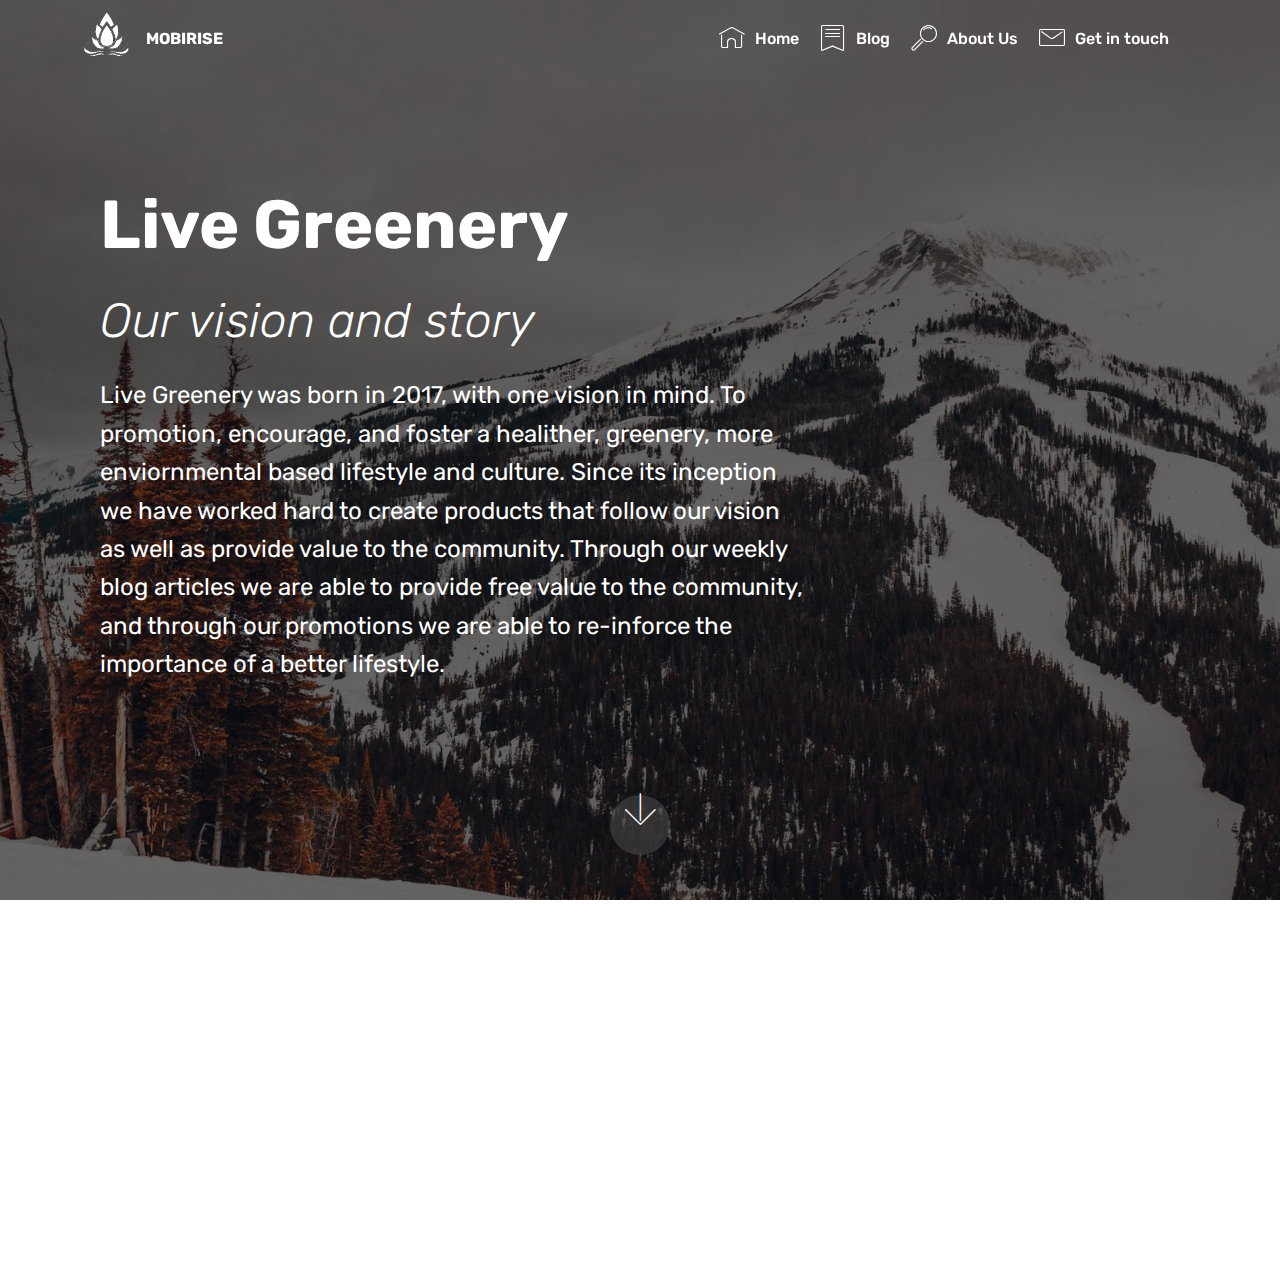
==== About Us.html @ eb1cda4b "create github pages" ====
<!DOCTYPE html>
<html >
<head>
  <!-- Site made with Mobirise Website Builder v4.6.5, https://mobirise.com -->
  <meta charset="UTF-8">
  <meta http-equiv="X-UA-Compatible" content="IE=edge">
  <meta name="generator" content="Mobirise v4.6.5, mobirise.com">
  <meta name="viewport" content="width=device-width, initial-scale=1, minimum-scale=1">
  <link rel="shortcut icon" href="assets/images/new-business-icon-white-576x792.png" type="image/x-icon">
  <meta name="description" content="Live Greenery About us">
  <title>About us</title>
  <link rel="stylesheet" href="assets/web/assets/mobirise-icons/mobirise-icons.css">
  <link rel="stylesheet" href="assets/tether/tether.min.css">
  <link rel="stylesheet" href="assets/bootstrap/css/bootstrap.min.css">
  <link rel="stylesheet" href="assets/bootstrap/css/bootstrap-grid.min.css">
  <link rel="stylesheet" href="assets/bootstrap/css/bootstrap-reboot.min.css">
  <link rel="stylesheet" href="assets/socicon/css/styles.css">
  <link rel="stylesheet" href="assets/animatecss/animate.min.css">
  <link rel="stylesheet" href="assets/dropdown/css/style.css">
  <link rel="stylesheet" href="assets/theme/css/style.css">
  <link rel="stylesheet" href="assets/mobirise/css/mbr-additional.css" type="text/css">
  
  
  
</head>
<body>
  <section class="menu cid-qJhzvbweSS" once="menu" id="menu1-r">

    

    <nav class="navbar navbar-expand beta-menu navbar-dropdown align-items-center navbar-fixed-top navbar-toggleable-sm bg-color transparent">
        <button class="navbar-toggler navbar-toggler-right" type="button" data-toggle="collapse" data-target="#navbarSupportedContent" aria-controls="navbarSupportedContent" aria-expanded="false" aria-label="Toggle navigation">
            <div class="hamburger">
                <span></span>
                <span></span>
                <span></span>
                <span></span>
            </div>
        </button>
        <div class="menu-logo">
            <div class="navbar-brand">
                <span class="navbar-logo">
                    <a href="https://mobirise.com">
                         <img src="assets/images/new-business-icon-white-576x792.png" alt="Mobirise" title="" style="height: 3.8rem;">
                    </a>
                </span>
                <span class="navbar-caption-wrap"><a class="navbar-caption text-white display-4" href="https://mobirise.com">
                        MOBIRISE
                    </a></span>
            </div>
        </div>
        <div class="collapse navbar-collapse" id="navbarSupportedContent">
            <ul class="navbar-nav nav-dropdown nav-right" data-app-modern-menu="true"><li class="nav-item">
                    <a class="nav-link link text-white display-4" href="index.html">
                        <span class="mbri-home mbr-iconfont mbr-iconfont-btn"></span>Home</a>
                </li>
                <li class="nav-item">
                    <a class="nav-link link text-white display-4" href="Blog.html"><span class="mbri-bookmark mbr-iconfont mbr-iconfont-btn"></span>
                        Blog</a>
                </li><li class="nav-item"><a class="nav-link link text-white display-4" href="About Us.html">
                        <span class="mbri-search mbr-iconfont mbr-iconfont-btn"></span>
                        About Us
                    </a></li><li class="nav-item"><a class="nav-link link text-white display-4" href="Contact Us.html"><span class="mbri-letter mbr-iconfont mbr-iconfont-btn"></span>Get in touch</a></li><li class="nav-item"><a class="nav-link link text-white display-4" href="https://mobirise.com"></a></li></ul>
            
        </div>
    </nav>
</section>

<section class="engine"><a href="https://mobirise.ws/j">design free website</a></section><section class="header9 cid-qJikiDOAEH mbr-fullscreen" id="header9-1a">

    

    <div class="mbr-overlay" style="opacity: 0.6; background-color: rgb(0, 0, 0);">
    </div>

    <div class="container">
        <div class="media-container-column mbr-white col-md-8">
            <h1 class="mbr-section-title align-left mbr-bold pb-3 mbr-fonts-style display-1">
                Live Greenery</h1>
            <h3 class="mbr-section-subtitle align-left mbr-light pb-3 mbr-fonts-style display-2">
                Our vision and story</h3>
            <p class="mbr-text align-left pb-3 mbr-fonts-style display-5">
                Live Greenery was born in 2017, with one vision in mind. To promotion, encourage, and foster a healither, greenery, more enviornmental based lifestyle and culture. Since its inception we have worked hard to create products that follow our vision as well as provide value to the community. Through our weekly blog articles we are able to provide free value to the community, and through our promotions we are able to re-inforce the importance of a better lifestyle.</p>
            
        </div>
    </div>

    <div class="mbr-arrow hidden-sm-down" aria-hidden="true">
        <a href="#next">
            <i class="mbri-down mbr-iconfont"></i>
        </a>
    </div>
</section>

<section class="footer4 cid-qJim4kMLaD mbr-reveal" id="footer4-1b">

    

    

    <div class="container">
        <div class="media-container-row content mbr-white">
            <div class="col-md-3 col-sm-4">
                <div class="mb-3 img-logo">
                    <a href="https://mobirise.com/">
                        <img src="assets/images/new-business-icon-white-576x792.png" alt="Mobirise" title="">
                    </a>
                </div>
                <p class="mb-3 mbr-fonts-style foot-title display-7">
                    Live Greenery</p>
                <p class="mbr-text mbr-fonts-style mbr-links-column display-7"><a href="index.html" class="text-white">Home</a>&nbsp;<br><a href="page2.html" class="text-white">About us</a>&nbsp;<br><a href="page1.html" class="text-white">Blog</a>&nbsp;<br><a href="page3.html" class="text-white">Get In Touch</a>
                </p>
            </div>
            <div class="col-md-4 col-sm-8">
                <p class="mb-4 foot-title mbr-fonts-style display-7">
                    Our vision</p>
                <p class="mbr-text mbr-fonts-style foot-text display-7">We realize humans can do more to save the enviornment and live a greener, healthier life style. Our products stand by our vision; with high quality materials and a focus/design on making gardening &amp; health goods more convient and beneficial.</p>
            </div>
            <div class="col-md-4 offset-md-1 col-sm-12">
                <p class="mb-4 foot-title mbr-fonts-style display-7">
                    SUBSCRIBE
                </p>
                <p class="mbr-text mbr-fonts-style form-text display-7">
                    Get monthly updates and free resources.
                </p>
                <div class="media-container-column" data-form-type="formoid">
                    <div data-form-alert="" hidden="" class="align-center">Thanks for filling out the form!</div>

                    <form class="form-inline" action="https://mobirise.com/" method="post" data-form-title="Mobirise Form">
                        <input type="hidden" value="qZMez17HcYS06muK89UiDVrMTux/XnSE6+uDxtjiaej390Lfk5R8cMfjNK+kO6gsmZQcv+Yr477SGs6v4Wx9xCOIa80IqDabatqs9NBLFmuCtlm3gmY9JcuaXGSIqFp6" data-form-email="true">
                        <div class="form-group">
                            <input type="email" class="form-control input-sm input-inverse my-2" name="email" required="" data-form-field="Email" placeholder="Email" id="email-footer4-1b">
                        </div>
                        <div class="input-group-btn m-2">
                            <button href="" class="btn btn-primary display-4" type="submit" role="button">Subscribe</button>
                        </div>
                    </form>
                </div>
                <p class="mb-4 mbr-fonts-style foot-title display-7"></p>
                
            </div>
        </div>
        <div class="footer-lower">
            <div class="media-container-row">
                <div class="col-sm-12">
                    <hr>
                </div>
            </div>
            <div class="media-container-row mbr-white">
                <div class="col-sm-12 copyright">
                    <p class="mbr-text mbr-fonts-style display-7"></p>
                </div>
            </div>
        </div>
    </div>
</section>

<section once="" class="cid-qJimnBGWHh mbr-reveal" id="footer7-1f">

    

    

    <div class="container">
        <div class="media-container-row align-center mbr-white">
            <div class="row row-links">
                <ul class="foot-menu">
                    
                    
                    
                    
                    
                <li class="foot-menu-item mbr-fonts-style display-7"></li><li class="foot-menu-item mbr-fonts-style display-7"></li><li class="foot-menu-item mbr-fonts-style display-7"></li><li class="foot-menu-item mbr-fonts-style display-7"></li><li class="foot-menu-item mbr-fonts-style display-7"></li></ul>
            </div>
            <div class="row social-row">
                <div class="social-list align-right pb-2">
                    
                    
                    
                    
                    
                    
                <div class="soc-item">
                        <a href="https://www.facebook.com/LiveGreenery/" target="_blank">
                            <span class="mbr-iconfont mbr-iconfont-social socicon-facebook socicon"></span>
                        </a>
                    </div><div class="soc-item">
                        <a href="https://www.instagram.com/livegreenery/" target="_blank">
                            <span class="mbr-iconfont mbr-iconfont-social socicon-instagram socicon"></span>
                        </a>
                    </div></div>
            </div>
            <div class="row row-copirayt">
                <p class="mbr-text mb-0 mbr-fonts-style mbr-white align-center display-7">
                    © Copyright 2018 - All Rights Reserved
                </p>
            </div>
        </div>
    </div>
</section>


  <script src="assets/web/assets/jquery/jquery.min.js"></script>
  <script src="assets/popper/popper.min.js"></script>
  <script src="assets/tether/tether.min.js"></script>
  <script src="assets/bootstrap/js/bootstrap.min.js"></script>
  <script src="assets/smoothscroll/smooth-scroll.js"></script>
  <script src="assets/touchswipe/jquery.touch-swipe.min.js"></script>
  <script src="assets/viewportchecker/jquery.viewportchecker.js"></script>
  <script src="assets/dropdown/js/script.min.js"></script>
  <script src="assets/theme/js/script.js"></script>
  <script src="assets/formoid/formoid.min.js"></script>
  
  
  <input name="animation" type="hidden">
  </body>
</html>
---- assets/web/assets/mobirise-icons/mobirise-icons.css ----
@font-face {
  font-family: 'MobiriseIcons';
  src:  url('mobirise-icons.eot?spat4u');
  src:  url('mobirise-icons.eot?spat4u#iefix') format('embedded-opentype'),
    url('mobirise-icons.ttf?spat4u') format('truetype'),
    url('mobirise-icons.woff?spat4u') format('woff'),
    url('mobirise-icons.svg?spat4u#MobiriseIcons') format('svg');
  font-weight: normal;
  font-style: normal;
}

[class^="mbri-"], [class*=" mbri-"] {
  /* use !important to prevent issues with browser extensions that change fonts */
  font-family: MobiriseIcons !important;
  speak: none;
  font-style: normal;
  font-weight: normal;
  font-variant: normal;
  text-transform: none;
  line-height: 1;

  /* Better Font Rendering =========== */
  -webkit-font-smoothing: antialiased;
  -moz-osx-font-smoothing: grayscale;
}

.mbri-add-submenu:before {
  content: "\e900";
}
.mbri-alert:before {
  content: "\e901";
}
.mbri-align-center:before {
  content: "\e902";
}
.mbri-align-justify:before {
  content: "\e903";
}
.mbri-align-left:before {
  content: "\e904";
}
.mbri-align-right:before {
  content: "\e905";
}
.mbri-android:before {
  content: "\e906";
}
.mbri-apple:before {
  content: "\e907";
}
.mbri-arrow-down:before {
  content: "\e908";
}
.mbri-arrow-next:before {
  content: "\e909";
}
.mbri-arrow-prev:before {
  content: "\e90a";
}
.mbri-arrow-up:before {
  content: "\e90b";
}
.mbri-bold:before {
  content: "\e90c";
}
.mbri-bookmark:before {
  content: "\e90d";
}
.mbri-bootstrap:before {
  content: "\e90e";
}
.mbri-briefcase:before {
  content: "\e90f";
}
.mbri-browse:before {
  content: "\e910";
}
.mbri-bulleted-list:before {
  content: "\e911";
}
.mbri-calendar:before {
  content: "\e912";
}
.mbri-camera:before {
  content: "\e913";
}
.mbri-cart-add:before {
  content: "\e914";
}
.mbri-cart-full:before {
  content: "\e915";
}
.mbri-cash:before {
  content: "\e916";
}
.mbri-change-style:before {
  content: "\e917";
}
.mbri-chat:before {
  content: "\e918";
}
.mbri-clock:before {
  content: "\e919";
}
.mbri-close:before {
  content: "\e91a";
}
.mbri-cloud:before {
  content: "\e91b";
}
.mbri-code:before {
  content: "\e91c";
}
.mbri-contact-form:before {
  content: "\e91d";
}
.mbri-credit-card:before {
  content: "\e91e";
}
.mbri-cursor-click:before {
  content: "\e91f";
}
.mbri-cust-feedback:before {
  content: "\e920";
}
.mbri-database:before {
  content: "\e921";
}
.mbri-delivery:before {
  content: "\e922";
}
.mbri-desktop:before {
  content: "\e923";
}
.mbri-devices:before {
  content: "\e924";
}
.mbri-down:before {
  content: "\e925";
}
.mbri-download:before {
  content: "\e989";
}
.mbri-drag-n-drop:before {
  content: "\e927";
}
.mbri-drag-n-drop2:before {
  content: "\e928";
}
.mbri-edit:before {
  content: "\e929";
}
.mbri-edit2:before {
  content: "\e92a";
}
.mbri-error:before {
  content: "\e92b";
}
.mbri-extension:before {
  content: "\e92c";
}
.mbri-features:before {
  content: "\e92d";
}
.mbri-file:before {
  content: "\e92e";
}
.mbri-flag:before {
  content: "\e92f";
}
.mbri-folder:before {
  content: "\e930";
}
.mbri-gift:before {
  content: "\e931";
}
.mbri-github:before {
  content: "\e932";
}
.mbri-globe:before {
  content: "\e933";
}
.mbri-globe-2:before {
  content: "\e934";
}
.mbri-growing-chart:before {
  content: "\e935";
}
.mbri-hearth:before {
  content: "\e936";
}
.mbri-help:before {
  content: "\e937";
}
.mbri-home:before {
  content: "\e938";
}
.mbri-hot-cup:before {
  content: "\e939";
}
.mbri-idea:before {
  content: "\e93a";
}
.mbri-image-gallery:before {
  content: "\e93b";
}
.mbri-image-slider:before {
  content: "\e93c";
}
.mbri-info:before {
  content: "\e93d";
}
.mbri-italic:before {
  content: "\e93e";
}
.mbri-key:before {
  content: "\e93f";
}
.mbri-laptop:before {
  content: "\e940";
}
.mbri-layers:before {
  content: "\e941";
}
.mbri-left-right:before {
  content: "\e942";
}
.mbri-left:before {
  content: "\e943";
}
.mbri-letter:before {
  content: "\e944";
}
.mbri-like:before {
  content: "\e945";
}
.mbri-link:before {
  content: "\e946";
}
.mbri-lock:before {
  content: "\e947";
}
.mbri-login:before {
  content: "\e948";
}
.mbri-logout:before {
  content: "\e949";
}
.mbri-magic-stick:before {
  content: "\e94a";
}
.mbri-map-pin:before {
  content: "\e94b";
}
.mbri-menu:before {
  content: "\e94c";
}
.mbri-mobile:before {
  content: "\e94d";
}
.mbri-mobile2:before {
  content: "\e94e";
}
.mbri-mobirise:before {
  content: "\e94f";
}
.mbri-more-horizontal:before {
  content: "\e950";
}
.mbri-more-vertical:before {
  content: "\e951";
}
.mbri-music:before {
  content: "\e952";
}
.mbri-new-file:before {
  content: "\e953";
}
.mbri-numbered-list:before {
  content: "\e954";
}
.mbri-opened-folder:before {
  content: "\e955";
}
.mbri-pages:before {
  content: "\e956";
}
.mbri-paper-plane:before {
  content: "\e957";
}
.mbri-paperclip:before {
  content: "\e958";
}
.mbri-photo:before {
  content: "\e959";
}
.mbri-photos:before {
  content: "\e95a";
}
.mbri-pin:before {
  content: "\e95b";
}
.mbri-play:before {
  content: "\e95c";
}
.mbri-plus:before {
  content: "\e95d";
}
.mbri-preview:before {
  content: "\e95e";
}
.mbri-print:before {
  content: "\e95f";
}
.mbri-protect:before {
  content: "\e960";
}
.mbri-question:before {
  content: "\e961";
}
.mbri-quote-left:before {
  content: "\e962";
}
.mbri-quote-right:before {
  content: "\e963";
}
.mbri-refresh:before {
  content: "\e964";
}
.mbri-responsive:before {
  content: "\e965";
}
.mbri-right:before {
  content: "\e966";
}
.mbri-rocket:before {
  content: "\e967";
}
.mbri-sad-face:before {
  content: "\e968";
}
.mbri-sale:before {
  content: "\e969";
}
.mbri-save:before {
  content: "\e96a";
}
.mbri-search:before {
  content: "\e96b";
}
.mbri-setting:before {
  content: "\e96c";
}
.mbri-setting2:before {
  content: "\e96d";
}
.mbri-setting3:before {
  content: "\e96e";
}
.mbri-share:before {
  content: "\e96f";
}
.mbri-shopping-bag:before {
  content: "\e970";
}
.mbri-shopping-basket:before {
  content: "\e971";
}
.mbri-shopping-cart:before {
  content: "\e972";
}
.mbri-sites:before {
  content: "\e973";
}
.mbri-smile-face:before {
  content: "\e974";
}
.mbri-speed:before {
  content: "\e975";
}
.mbri-star:before {
  content: "\e976";
}
.mbri-success:before {
  content: "\e977";
}
.mbri-sun:before {
  content: "\e978";
}
.mbri-sun2:before {
  content: "\e979";
}
.mbri-tablet:before {
  content: "\e97a";
}
.mbri-tablet-vertical:before {
  content: "\e97b";
}
.mbri-target:before {
  content: "\e97c";
}
.mbri-timer:before {
  content: "\e97d";
}
.mbri-to-ftp:before {
  content: "\e97e";
}
.mbri-to-local-drive:before {
  content: "\e97f";
}
.mbri-touch-swipe:before {
  content: "\e980";
}
.mbri-touch:before {
  content: "\e981";
}
.mbri-trash:before {
  content: "\e982";
}
.mbri-underline:before {
  content: "\e983";
}
.mbri-unlink:before {
  content: "\e984";
}
.mbri-unlock:before {
  content: "\e985";
}
.mbri-up-down:before {
  content: "\e986";
}
.mbri-up:before {
  content: "\e987";
}
.mbri-update:before {
  content: "\e988";
}
.mbri-upload:before {
 content: "\e926"; 
}
.mbri-user:before {
  content: "\e98a";
}
.mbri-user2:before {
  content: "\e98b";
}
.mbri-users:before {
  content: "\e98c";
}
.mbri-video:before {
  content: "\e98d";
}
.mbri-video-play:before {
  content: "\e98e";
}
.mbri-watch:before {
  content: "\e98f";
}
.mbri-website-theme:before {
  content: "\e990";
}
.mbri-wifi:before {
  content: "\e991";
}
.mbri-windows:before {
  content: "\e992";
}
.mbri-zoom-out:before {
  content: "\e993";
}
.mbri-redo:before {
  content: "\e994";
}
.mbri-undo:before {
  content: "\e995";
}
---- assets/socicon/css/styles.css ----
@charset "UTF-8";

@font-face {
  font-family: "socicon";
  src:url("../fonts/socicon.eot");
  src:url("../fonts/socicon.eot?#iefix") format("embedded-opentype"),
    url("../fonts/socicon.woff") format("woff"),
    url("../fonts/socicon.ttf") format("truetype"),
    url("../fonts/socicon.svg#socicon") format("svg");
  font-weight: normal;
  font-style: normal;

}

[data-icon]:before {
  font-family: "socicon" !important;
  content: attr(data-icon);
  font-style: normal !important;
  font-weight: normal !important;
  font-variant: normal !important;
  text-transform: none !important;
  speak: none;
  line-height: 1;
  -webkit-font-smoothing: antialiased;
  -moz-osx-font-smoothing: grayscale;
}

[class^="socicon-"]:before,
[class*=" socicon-"]:before {
  font-family: "socicon" !important;
  font-style: normal !important;
  font-weight: normal !important;
  font-variant: normal !important;
  text-transform: none !important;
  speak: none;
  line-height: 1;
  -webkit-font-smoothing: antialiased;
  -moz-osx-font-smoothing: grayscale;
}

.socicon-modelmayhem:before {
  content: "\e000";
}
.socicon-mixcloud:before {
  content: "\e001";
}
.socicon-drupal:before {
  content: "\e002";
}
.socicon-swarm:before {
  content: "\e003";
}
.socicon-istock:before {
  content: "\e004";
}
.socicon-yammer:before {
  content: "\e005";
}
.socicon-ello:before {
  content: "\e006";
}
.socicon-stackoverflow:before {
  content: "\e007";
}
.socicon-persona:before {
  content: "\e008";
}
.socicon-triplej:before {
  content: "\e009";
}
.socicon-houzz:before {
  content: "\e00a";
}
.socicon-rss:before {
  content: "\e00b";
}
.socicon-paypal:before {
  content: "\e00c";
}
.socicon-odnoklassniki:before {
  content: "\e00d";
}
.socicon-airbnb:before {
  content: "\e00e";
}
.socicon-periscope:before {
  content: "\e00f";
}
.socicon-outlook:before {
  content: "\e010";
}
.socicon-coderwall:before {
  content: "\e011";
}
.socicon-tripadvisor:before {
  content: "\e012";
}
.socicon-appnet:before {
  content: "\e013";
}
.socicon-goodreads:before {
  content: "\e014";
}
.socicon-tripit:before {
  content: "\e015";
}
.socicon-lanyrd:before {
  content: "\e016";
}
.socicon-slideshare:before {
  content: "\e017";
}
.socicon-buffer:before {
  content: "\e018";
}
.socicon-disqus:before {
  content: "\e019";
}
.socicon-vkontakte:before {
  content: "\e01a";
}
.socicon-whatsapp:before {
  content: "\e01b";
}
.socicon-patreon:before {
  content: "\e01c";
}
.socicon-storehouse:before {
  content: "\e01d";
}
.socicon-pocket:before {
  content: "\e01e";
}
.socicon-mail:before {
  content: "\e01f";
}
.socicon-blogger:before {
  content: "\e020";
}
.socicon-technorati:before {
  content: "\e021";
}
.socicon-reddit:before {
  content: "\e022";
}
.socicon-dribbble:before {
  content: "\e023";
}
.socicon-stumbleupon:before {
  content: "\e024";
}
.socicon-digg:before {
  content: "\e025";
}
.socicon-envato:before {
  content: "\e026";
}
.socicon-behance:before {
  content: "\e027";
}
.socicon-delicious:before {
  content: "\e028";
}
.socicon-deviantart:before {
  content: "\e029";
}
.socicon-forrst:before {
  content: "\e02a";
}
.socicon-play:before {
  content: "\e02b";
}
.socicon-zerply:before {
  content: "\e02c";
}
.socicon-wikipedia:before {
  content: "\e02d";
}
.socicon-apple:before {
  content: "\e02e";
}
.socicon-flattr:before {
  content: "\e02f";
}
.socicon-github:before {
  content: "\e030";
}
.socicon-renren:before {
  content: "\e031";
}
.socicon-friendfeed:before {
  content: "\e032";
}
.socicon-newsvine:before {
  content: "\e033";
}
.socicon-identica:before {
  content: "\e034";
}
.socicon-bebo:before {
  content: "\e035";
}
.socicon-zynga:before {
  content: "\e036";
}
.socicon-steam:before {
  content: "\e037";
}
.socicon-xbox:before {
  content: "\e038";
}
.socicon-windows:before {
  content: "\e039";
}
.socicon-qq:before {
  content: "\e03a";
}
.socicon-douban:before {
  content: "\e03b";
}
.socicon-meetup:before {
  content: "\e03c";
}
.socicon-playstation:before {
  content: "\e03d";
}
.socicon-android:before {
  content: "\e03e";
}
.socicon-snapchat:before {
  content: "\e03f";
}
.socicon-twitter:before {
  content: "\e040";
}
.socicon-facebook:before {
  content: "\e041";
}
.socicon-googleplus:before {
  content: "\e042";
}
.socicon-pinterest:before {
  content: "\e043";
}
.socicon-foursquare:before {
  content: "\e044";
}
.socicon-yahoo:before {
  content: "\e045";
}
.socicon-skype:before {
  content: "\e046";
}
.socicon-yelp:before {
  content: "\e047";
}
.socicon-feedburner:before {
  content: "\e048";
}
.socicon-linkedin:before {
  content: "\e049";
}
.socicon-viadeo:before {
  content: "\e04a";
}
.socicon-xing:before {
  content: "\e04b";
}
.socicon-myspace:before {
  content: "\e04c";
}
.socicon-soundcloud:before {
  content: "\e04d";
}
.socicon-spotify:before {
  content: "\e04e";
}
.socicon-grooveshark:before {
  content: "\e04f";
}
.socicon-lastfm:before {
  content: "\e050";
}
.socicon-youtube:before {
  content: "\e051";
}
.socicon-vimeo:before {
  content: "\e052";
}
.socicon-dailymotion:before {
  content: "\e053";
}
.socicon-vine:before {
  content: "\e054";
}
.socicon-flickr:before {
  content: "\e055";
}
.socicon-500px:before {
  content: "\e056";
}
.socicon-wordpress:before {
  content: "\e058";
}
.socicon-tumblr:before {
  content: "\e059";
}
.socicon-twitch:before {
  content: "\e05a";
}
.socicon-8tracks:before {
  content: "\e05b";
}
.socicon-amazon:before {
  content: "\e05c";
}
.socicon-icq:before {
  content: "\e05d";
}
.socicon-smugmug:before {
  content: "\e05e";
}
.socicon-ravelry:before {
  content: "\e05f";
}
.socicon-weibo:before {
  content: "\e060";
}
.socicon-baidu:before {
  content: "\e061";
}
.socicon-angellist:before {
  content: "\e062";
}
.socicon-ebay:before {
  content: "\e063";
}
.socicon-imdb:before {
  content: "\e064";
}
.socicon-stayfriends:before {
  content: "\e065";
}
.socicon-residentadvisor:before {
  content: "\e066";
}
.socicon-google:before {
  content: "\e067";
}
.socicon-yandex:before {
  content: "\e068";
}
.socicon-sharethis:before {
  content: "\e069";
}
.socicon-bandcamp:before {
  content: "\e06a";
}
.socicon-itunes:before {
  content: "\e06b";
}
.socicon-deezer:before {
  content: "\e06c";
}
.socicon-telegram:before {
  content: "\e06e";
}
.socicon-openid:before {
  content: "\e06f";
}
.socicon-amplement:before {
  content: "\e070";
}
.socicon-viber:before {
  content: "\e071";
}
.socicon-zomato:before {
  content: "\e072";
}
.socicon-draugiem:before {
  content: "\e074";
}
.socicon-endomodo:before {
  content: "\e075";
}
.socicon-filmweb:before {
  content: "\e076";
}
.socicon-stackexchange:before {
  content: "\e077";
}
.socicon-wykop:before {
  content: "\e078";
}
.socicon-teamspeak:before {
  content: "\e079";
}
.socicon-teamviewer:before {
  content: "\e07a";
}
.socicon-ventrilo:before {
  content: "\e07b";
}
.socicon-younow:before {
  content: "\e07c";
}
.socicon-raidcall:before {
  content: "\e07d";
}
.socicon-mumble:before {
  content: "\e07e";
}
.socicon-medium:before {
  content: "\e06d";
}
.socicon-bebee:before {
  content: "\e07f";
}
.socicon-hitbox:before {
  content: "\e080";
}
.socicon-reverbnation:before {
  content: "\e081";
}
.socicon-formulr:before {
  content: "\e082";
}
.socicon-instagram:before {
  content: "\e057";
}
.socicon-battlenet:before {
  content: "\e083";
}
.socicon-chrome:before {
  content: "\e084";
}
.socicon-discord:before {
  content: "\e086";
}
.socicon-issuu:before {
  content: "\e087";
}
.socicon-macos:before {
  content: "\e088";
}
.socicon-firefox:before {
  content: "\e089";
}
.socicon-opera:before {
  content: "\e08d";
}
.socicon-keybase:before {
  content: "\e090";
}
.socicon-alliance:before {
  content: "\e091";
}
.socicon-livejournal:before {
  content: "\e092";
}
.socicon-googlephotos:before {
  content: "\e093";
}
.socicon-horde:before {
  content: "\e094";
}
.socicon-etsy:before {
  content: "\e095";
}
.socicon-zapier:before {
  content: "\e096";
}
.socicon-google-scholar:before {
  content: "\e097";
}
.socicon-researchgate:before {
  content: "\e098";
}
.socicon-wechat:before {
  content: "\e099";
}
.socicon-strava:before {
  content: "\e09a";
}
.socicon-line:before {
  content: "\e09b";
}
.socicon-lyft:before {
  content: "\e09c";
}
.socicon-uber:before {
  content: "\e09d";
}
.socicon-songkick:before {
  content: "\e09e";
}
.socicon-viewbug:before {
  content: "\e09f";
}
.socicon-googlegroups:before {
  content: "\e0a0";
}
.socicon-quora:before {
  content: "\e073";
}
.socicon-diablo:before {
  content: "\e085";
}
.socicon-blizzard:before {
  content: "\e0a1";
}
.socicon-hearthstone:before {
  content: "\e08b";
}
.socicon-heroes:before {
  content: "\e08a";
}
.socicon-overwatch:before {
  content: "\e08c";
}
.socicon-warcraft:before {
  content: "\e08e";
}
.socicon-starcraft:before {
  content: "\e08f";
}
.socicon-beam:before {
  content: "\e0a2";
}
.socicon-curse:before {
  content: "\e0a3";
}
.socicon-player:before {
  content: "\e0a4";
}
.socicon-streamjar:before {
  content: "\e0a5";
}
.socicon-nintendo:before {
  content: "\e0a6";
}
.socicon-hellocoton:before {
  content: "\e0a7";
}
---- assets/dropdown/css/style.css ----
.navbar-dropdown {
  left: 0;
  padding: 0;
  position: absolute;
  right: 0;
  top: 0;
  transition: all 0.45s ease;
  z-index: 1030;
  background: #282828; }
  .navbar-dropdown .navbar-logo {
    margin-right: 0.8rem;
    transition: margin 0.3s ease-in-out;
    vertical-align: middle; }
    .navbar-dropdown .navbar-logo img {
      height: 3.125rem;
      transition: all 0.3s ease-in-out; }
    .navbar-dropdown .navbar-logo.mbr-iconfont {
      font-size: 3.125rem;
      line-height: 3.125rem; }
  .navbar-dropdown .navbar-caption {
    font-weight: 700;
    white-space: normal;
    vertical-align: -4px;
    line-height: 3.125rem !important; }
    .navbar-dropdown .navbar-caption, .navbar-dropdown .navbar-caption:hover {
      color: inherit;
      text-decoration: none; }
  .navbar-dropdown .mbr-iconfont + .navbar-caption {
    vertical-align: -1px; }
  .navbar-dropdown.navbar-fixed-top {
    position: fixed; }
  .navbar-dropdown .navbar-brand span {
    vertical-align: -4px; }
  .navbar-dropdown.bg-color.transparent {
    background: none; }
  .navbar-dropdown.navbar-short .navbar-brand {
    padding: 0.625rem 0; }
    .navbar-dropdown.navbar-short .navbar-brand span {
      vertical-align: -1px; }
  .navbar-dropdown.navbar-short .navbar-caption {
    line-height: 2.375rem !important;
    vertical-align: -2px; }
  .navbar-dropdown.navbar-short .navbar-logo {
    margin-right: 0.5rem; }
    .navbar-dropdown.navbar-short .navbar-logo img {
      height: 2.375rem; }
    .navbar-dropdown.navbar-short .navbar-logo.mbr-iconfont {
      font-size: 2.375rem;
      line-height: 2.375rem; }
  .navbar-dropdown.navbar-short .mbr-table-cell {
    height: 3.625rem; }
  .navbar-dropdown .navbar-close {
    left: 0.6875rem;
    position: fixed;
    top: 0.75rem;
    z-index: 1000; }
  .navbar-dropdown .hamburger-icon {
    content: "";
    display: inline-block;
    vertical-align: middle;
    width: 16px;
    -webkit-box-shadow: 0 -6px 0 1px #282828,0 0 0 1px #282828,0 6px 0 1px #282828;
    -moz-box-shadow: 0 -6px 0 1px #282828,0 0 0 1px #282828,0 6px 0 1px #282828;
    box-shadow: 0 -6px 0 1px #282828,0 0 0 1px #282828,0 6px 0 1px #282828; }

.dropdown-menu .dropdown-toggle[data-toggle="dropdown-submenu"]::after {
  border-bottom: 0.35em solid transparent;
  border-left: 0.35em solid;
  border-right: 0;
  border-top: 0.35em solid transparent;
  margin-left: 0.3rem; }

.dropdown-menu .dropdown-item:focus {
  outline: 0; }

.nav-dropdown {
  font-size: 0.75rem;
  font-weight: 500;
  height: auto !important; }
  .nav-dropdown .nav-btn {
    padding-left: 1rem; }
  .nav-dropdown .link {
    margin: .667em 1.667em;
    font-weight: 500;
    padding: 0;
    transition: color .2s ease-in-out; }
    .nav-dropdown .link.dropdown-toggle {
      margin-right: 2.583em; }
      .nav-dropdown .link.dropdown-toggle::after {
        margin-left: .25rem;
        border-top: 0.35em solid;
        border-right: 0.35em solid transparent;
        border-left: 0.35em solid transparent;
        border-bottom: 0; }
      .nav-dropdown .link.dropdown-toggle[aria-expanded="true"] {
        margin: 0;
        padding: 0.667em 3.263em  0.667em 1.667em; }
  .nav-dropdown .link::after,
  .nav-dropdown .dropdown-item::after {
    color: inherit; }
  .nav-dropdown .btn {
    font-size: 0.75rem;
    font-weight: 700;
    letter-spacing: 0;
    margin-bottom: 0;
    padding-left: 1.25rem;
    padding-right: 1.25rem; }
  .nav-dropdown .dropdown-menu {
    border-radius: 0;
    border: 0;
    left: 0;
    margin: 0;
    padding-bottom: 1.25rem;
    padding-top: 1.25rem;
    position: relative; }
  .nav-dropdown .dropdown-submenu {
    margin-left: 0.125rem;
    top: 0; }
  .nav-dropdown .dropdown-item {
    font-weight: 500;
    line-height: 2;
    padding: 0.3846em 4.615em 0.3846em 1.5385em;
    position: relative;
    transition: color .2s ease-in-out, background-color .2s ease-in-out; }
    .nav-dropdown .dropdown-item::after {
      margin-top: -0.3077em;
      position: absolute;
      right: 1.1538em;
      top: 50%; }
    .nav-dropdown .dropdown-item:focus, .nav-dropdown .dropdown-item:hover {
      background: none; }

@media (max-width: 767px) {
  .nav-dropdown.navbar-toggleable-sm {
    bottom: 0;
    display: none;
    left: 0;
    overflow-x: hidden;
    position: fixed;
    top: 0;
    transform: translateX(-100%);
    -ms-transform: translateX(-100%);
    -webkit-transform: translateX(-100%);
    width: 18.75rem;
    z-index: 999; } }
.nav-dropdown.navbar-toggleable-xl {
  bottom: 0;
  display: none;
  left: 0;
  overflow-x: hidden;
  position: fixed;
  top: 0;
  transform: translateX(-100%);
  -ms-transform: translateX(-100%);
  -webkit-transform: translateX(-100%);
  width: 18.75rem;
  z-index: 999; }

.nav-dropdown-sm {
  display: block !important;
  overflow-x: hidden;
  overflow: auto;
  padding-top: 3.875rem; }
  .nav-dropdown-sm::after {
    content: "";
    display: block;
    height: 3rem;
    width: 100%; }
  .nav-dropdown-sm.collapse.in ~ .navbar-close {
    display: block !important; }
  .nav-dropdown-sm.collapsing, .nav-dropdown-sm.collapse.in {
    transform: translateX(0);
    -ms-transform: translateX(0);
    -webkit-transform: translateX(0);
    transition: all 0.25s ease-out;
    -webkit-transition: all 0.25s ease-out;
    background: #282828; }
  .nav-dropdown-sm.collapsing[aria-expanded="false"] {
    transform: translateX(-100%);
    -ms-transform: translateX(-100%);
    -webkit-transform: translateX(-100%); }
  .nav-dropdown-sm .nav-item {
    display: block;
    margin-left: 0 !important;
    padding-left: 0; }
  .nav-dropdown-sm .link,
  .nav-dropdown-sm .dropdown-item {
    border-top: 1px dotted rgba(255, 255, 255, 0.1);
    font-size: 0.8125rem;
    line-height: 1.6;
    margin: 0 !important;
    padding: 0.875rem 2.4rem 0.875rem 1.5625rem !important;
    position: relative;
    white-space: normal; }
    .nav-dropdown-sm .link:focus, .nav-dropdown-sm .link:hover,
    .nav-dropdown-sm .dropdown-item:focus,
    .nav-dropdown-sm .dropdown-item:hover {
      background: rgba(0, 0, 0, 0.2) !important;
      color: #c0a375; }
  .nav-dropdown-sm .nav-btn {
    position: relative;
    padding: 1.5625rem 1.5625rem 0 1.5625rem; }
    .nav-dropdown-sm .nav-btn::before {
      border-top: 1px dotted rgba(255, 255, 255, 0.1);
      content: "";
      left: 0;
      position: absolute;
      top: 0;
      width: 100%; }
    .nav-dropdown-sm .nav-btn + .nav-btn {
      padding-top: 0.625rem; }
      .nav-dropdown-sm .nav-btn + .nav-btn::before {
        display: none; }
  .nav-dropdown-sm .btn {
    padding: 0.625rem 0; }
  .nav-dropdown-sm .dropdown-toggle[data-toggle="dropdown-submenu"]::after {
    margin-left: .25rem;
    border-top: 0.35em solid;
    border-right: 0.35em solid transparent;
    border-left: 0.35em solid transparent;
    border-bottom: 0; }
  .nav-dropdown-sm .dropdown-toggle[data-toggle="dropdown-submenu"][aria-expanded="true"]::after {
    border-top: 0;
    border-right: 0.35em solid transparent;
    border-left: 0.35em solid transparent;
    border-bottom: 0.35em solid; }
  .nav-dropdown-sm .dropdown-menu {
    margin: 0;
    padding: 0;
    position: relative;
    top: 0;
    left: 0;
    width: 100%;
    border: 0;
    float: none;
    border-radius: 0;
    background: none; }
  .nav-dropdown-sm .dropdown-submenu {
    left: 100%;
    margin-left: 0.125rem;
    margin-top: -1.25rem;
    top: 0; }

.navbar-toggleable-sm .nav-dropdown .dropdown-menu {
  position: absolute; }

.navbar-toggleable-sm .nav-dropdown .dropdown-submenu {
  left: 100%;
  margin-left: 0.125rem;
  margin-top: -1.25rem;
  top: 0; }

.navbar-toggleable-sm.opened .nav-dropdown .dropdown-menu {
  position: relative; }

.navbar-toggleable-sm.opened .nav-dropdown .dropdown-submenu {
  left: 0;
  margin-left: 00rem;
  margin-top: 0rem;
  top: 0; }

.is-builder .nav-dropdown.collapsing {
  transition: none !important; }

/*# sourceMappingURL=style.css.map */
---- assets/theme/css/style.css ----
/*!
 * Mobirise v4 theme (https://mobirise.com/)
 * Copyright 2017 Mobirise
 */
section {
  background-color: #eeeeee; }

section,
.container,
.container-fluid {
  position: relative;
  word-wrap: break-word; }

a.mbr-iconfont:hover {
  text-decoration: none; }

.article .lead p, .article .lead ul, .article .lead ol, .article .lead pre, .article .lead blockquote {
  margin-bottom: 0; }

a {
  font-style: normal;
  font-weight: 400;
  cursor: pointer; }
  a, a:hover {
    text-decoration: none; }

figure {
  margin-bottom: 0; }

body {
  color: #232323; }

h1, h2, h3, h4, h5, h6,
.h1, .h2, .h3, .h4, .h5, .h6,
.display-1, .display-2, .display-3, .display-4 {
  line-height: 1;
  word-break: break-word;
  word-wrap: break-word; }

b, strong {
  font-weight: bold; }

blockquote {
  padding: 10px 0 10px 20px;
  position: relative;
  border-left: 2px solid;
  border-color: #ff3366; }

input:-webkit-autofill, input:-webkit-autofill:hover, input:-webkit-autofill:focus, input:-webkit-autofill:active {
  transition-delay: 9999s;
  transition-property: background-color, color; }

textarea[type="hidden"] {
  display: none; }

body {
  position: relative; }

section {
  background-position: 50% 50%;
  background-repeat: no-repeat;
  background-size: cover; }
  section .mbr-background-video,
  section .mbr-background-video-preview {
    position: absolute;
    bottom: 0;
    left: 0;
    right: 0;
    top: 0; }

.hidden {
  visibility: hidden; }

.mbr-z-index20 {
  z-index: 20; }

/*! Base colors */
.mbr-white {
  color: #ffffff; }

.mbr-black {
  color: #000000; }

.mbr-bg-white {
  background-color: #ffffff; }

.mbr-bg-black {
  background-color: #000000; }

/*! Text-aligns */
.align-left {
  text-align: left; }

.align-center {
  text-align: center; }

.align-right {
  text-align: right; }

@media (max-width: 767px) {
  .align-left, .align-center, .align-right, .mbr-section-btn, .mbr-section-title {
    text-align: center; } }
/*! Font-weight  */
.mbr-light {
  font-weight: 300; }

.mbr-regular {
  font-weight: 400; }

.mbr-semibold {
  font-weight: 500; }

.mbr-bold {
  font-weight: 700; }

/*! Media  */
.media-size-item {
  -webkit-flex: 1 1 auto;
  -moz-flex: 1 1 auto;
  -ms-flex: 1 1 auto;
  -o-flex: 1 1 auto;
  flex: 1 1 auto; }

.media-content {
  -webkit-flex-basis: 100%;
  flex-basis: 100%; }

.media-container-row {
  display: -ms-flexbox;
  display: -webkit-flex;
  display: flex;
  -webkit-flex-direction: row;
  -ms-flex-direction: row;
  flex-direction: row;
  -webkit-flex-wrap: wrap;
  -ms-flex-wrap: wrap;
  flex-wrap: wrap;
  -webkit-justify-content: center;
  -ms-flex-pack: center;
  justify-content: center;
  -webkit-align-content: center;
  -ms-flex-line-pack: center;
  align-content: center;
  -webkit-align-items: start;
  -ms-flex-align: start;
  align-items: start; }
  .media-container-row .media-size-item {
    width: 400px; }

.media-container-column {
  display: -ms-flexbox;
  display: -webkit-flex;
  display: flex;
  -webkit-flex-direction: column;
  -ms-flex-direction: column;
  flex-direction: column;
  -webkit-flex-wrap: wrap;
  -ms-flex-wrap: wrap;
  flex-wrap: wrap;
  -webkit-justify-content: center;
  -ms-flex-pack: center;
  justify-content: center;
  -webkit-align-content: center;
  -ms-flex-line-pack: center;
  align-content: center;
  -webkit-align-items: stretch;
  -ms-flex-align: stretch;
  align-items: stretch; }
  .media-container-column > * {
    width: 100%; }

@media (min-width: 992px) {
  .media-container-row {
    -webkit-flex-wrap: nowrap;
    -ms-flex-wrap: nowrap;
    flex-wrap: nowrap; } }
figure {
  overflow: hidden; }

figure[mbr-media-size] {
  transition: width 0.1s; }

.mbr-figure img, .mbr-figure iframe {
  display: block;
  width: 100%; }

.card {
  background-color: transparent;
  border: none; }

.card-img {
  text-align: center;
  flex-shrink: 0; }

.media {
  max-width: 100%;
  margin: 0 auto; }

.mbr-figure {
  -ms-flex-item-align: center;
  -ms-grid-row-align: center;
  -webkit-align-self: center;
  align-self: center; }

.media-container > div {
  max-width: 100%; }

.mbr-figure img, .card-img img {
  width: 100%; }

@media (max-width: 991px) {
  .media-size-item {
    width: auto !important; }

  .media {
    width: auto; }

  .mbr-figure {
    width: 100% !important; } }
/*! Buttons */
.mbr-section-btn {
  margin-left: -.25rem;
  margin-right: -.25rem;
  font-size: 0; }

nav .mbr-section-btn {
  margin-left: 0rem;
  margin-right: 0rem; }

/*! Btn icon margin */
.btn .mbr-iconfont, .btn.btn-sm .mbr-iconfont {
  cursor: pointer;
  margin-right: 0.5rem; }

.btn.btn-md .mbr-iconfont, .btn.btn-md .mbr-iconfont {
  margin-right: 0.8rem; }

.mbr-regular {
  font-weight: 400; }

.mbr-semibold {
  font-weight: 500; }

.mbr-bold {
  font-weight: 700; }

[type="submit"] {
  -webkit-appearance: none; }

/*! Full-screen */
.mbr-fullscreen .mbr-overlay {
  min-height: 100vh; }

.mbr-fullscreen {
  display: flex;
  display: -webkit-flex;
  display: -moz-flex;
  display: -ms-flex;
  display: -o-flex;
  align-items: center;
  -webkit-align-items: center;
  min-height: 100vh;
  padding-top: 3rem;
  padding-bottom: 3rem; }

/*! Map */
.map {
  height: 25rem;
  position: relative; }
  .map iframe {
    width: 100%;
    height: 100%; }

/* Form */
.form-asterisk {
  font-family: initial;
  position: absolute;
  top: -2px;
  font-weight: normal; }

/*! Scroll to top arrow */
.mbr-arrow-up {
  bottom: 25px;
  right: 90px;
  position: fixed;
  text-align: right;
  z-index: 5000;
  color: #ffffff;
  font-size: 32px;
  transform: rotate(180deg);
  -webkit-transform: rotate(180deg); }

.mbr-arrow-up a {
  background: rgba(0, 0, 0, 0.2);
  border-radius: 3px;
  color: #fff;
  display: inline-block;
  height: 60px;
  width: 60px;
  outline-style: none !important;
  position: relative;
  text-decoration: none;
  transition: all .3s ease-in-out;
  cursor: pointer;
  text-align: center; }
  .mbr-arrow-up a:hover {
    background-color: rgba(0, 0, 0, 0.4); }
  .mbr-arrow-up a i {
    line-height: 60px; }

.mbr-arrow-up-icon {
  display: block;
  color: #fff; }

.mbr-arrow-up-icon::before {
  content: "\203a";
  display: inline-block;
  font-family: serif;
  font-size: 32px;
  line-height: 1;
  font-style: normal;
  position: relative;
  top: 6px;
  left: -4px;
  -webkit-transform: rotate(-90deg);
  transform: rotate(-90deg); }

/*! Arrow Down */
.mbr-arrow {
  position: absolute;
  bottom: 45px;
  left: 50%;
  width: 60px;
  height: 60px;
  cursor: pointer;
  background-color: rgba(80, 80, 80, 0.5);
  border-radius: 50%;
  -webkit-transform: translateX(-50%);
  transform: translateX(-50%); }
  .mbr-arrow > a {
    display: inline-block;
    text-decoration: none;
    outline-style: none;
    -webkit-animation: arrowdown 1.7s ease-in-out infinite;
    animation: arrowdown 1.7s ease-in-out infinite; }
    .mbr-arrow > a > i {
      position: absolute;
      top: -2px;
      left: 15px;
      font-size: 2rem; }

@keyframes arrowdown {
  0% {
    transform: translateY(0px);
    -webkit-transform: translateY(0px); }
  50% {
    transform: translateY(-5px);
    -webkit-transform: translateY(-5px); }
  100% {
    transform: translateY(0px);
    -webkit-transform: translateY(0px); } }
@-webkit-keyframes arrowdown {
  0% {
    transform: translateY(0px);
    -webkit-transform: translateY(0px); }
  50% {
    transform: translateY(-5px);
    -webkit-transform: translateY(-5px); }
  100% {
    transform: translateY(0px);
    -webkit-transform: translateY(0px); } }
@media (max-width: 500px) {
  .mbr-arrow-up {
    left: 50%;
    right: auto;
    transform: translateX(-50%) rotate(180deg);
    -webkit-transform: translateX(-50%) rotate(180deg); } }
/*Gradients animation*/
@keyframes gradient-animation {
  from {
    background-position: 0% 100%;
    animation-timing-function: ease-in-out; }
  to {
    background-position: 100% 0%;
    animation-timing-function: ease-in-out; } }
@-webkit-keyframes gradient-animation {
  from {
    background-position: 0% 100%;
    animation-timing-function: ease-in-out; }
  to {
    background-position: 100% 0%;
    animation-timing-function: ease-in-out; } }
.bg-gradient {
  background-size: 200% 200%;
  animation: gradient-animation 5s infinite alternate;
  -webkit-animation: gradient-animation 5s infinite alternate; }

.menu .navbar-brand {
  display: -webkit-flex; }
  .menu .navbar-brand span {
    display: flex;
    display: -webkit-flex; }
  .menu .navbar-brand .navbar-caption-wrap {
    display: -webkit-flex; }
  .menu .navbar-brand .navbar-logo img {
    display: -webkit-flex; }
@media (min-width: 768px) and (max-width: 991px) {
  .menu .navbar-toggleable-sm .navbar-nav {
    display: -webkit-box;
    display: -webkit-flex;
    display: -ms-flexbox; } }
@media (min-width: 992px) {
  .menu .navbar-nav.nav-dropdown {
    display: -webkit-flex; }
  .menu .navbar-toggleable-sm .navbar-collapse {
    display: -webkit-flex !important; } }

/*# sourceMappingURL=style.css.map */
.engine {
	position: absolute;
	text-indent: -2400px;
	text-align: center;
	padding: 0;
	top: 0;
	left: -2400px;
}
---- assets/mobirise/css/mbr-additional.css ----
@import url(https://fonts.googleapis.com/css?family=Rubik:300,300i,400,400i,500,500i,700,700i,900,900i);





body {
  font-style: normal;
  line-height: 1.5;
}
.mbr-section-title {
  font-style: normal;
  line-height: 1.2;
}
.mbr-section-subtitle {
  line-height: 1.3;
}
.mbr-text {
  font-style: normal;
  line-height: 1.6;
}
.display-1 {
  font-family: 'Rubik', sans-serif;
  font-size: 4.25rem;
}
.display-1 > .mbr-iconfont {
  font-size: 6.8rem;
}
.display-2 {
  font-family: 'Rubik', sans-serif;
  font-size: 3rem;
}
.display-2 > .mbr-iconfont {
  font-size: 4.8rem;
}
.display-4 {
  font-family: 'Rubik', sans-serif;
  font-size: 1rem;
}
.display-4 > .mbr-iconfont {
  font-size: 1.6rem;
}
.display-5 {
  font-family: 'Rubik', sans-serif;
  font-size: 1.5rem;
}
.display-5 > .mbr-iconfont {
  font-size: 2.4rem;
}
.display-7 {
  font-family: 'Rubik', sans-serif;
  font-size: 1rem;
}
.display-7 > .mbr-iconfont {
  font-size: 1.6rem;
}
/* ---- Fluid typography for mobile devices ---- */
/* 1.4 - font scale ratio ( bootstrap == 1.42857 ) */
/* 100vw - current viewport width */
/* (48 - 20)  48 == 48rem == 768px, 20 == 20rem == 320px(minimal supported viewport) */
/* 0.65 - min scale variable, may vary */
@media (max-width: 768px) {
  .display-1 {
    font-size: 3.4rem;
    font-size: calc( 2.1374999999999997rem + (4.25 - 2.1374999999999997) * ((100vw - 20rem) / (48 - 20)));
    line-height: calc( 1.4 * (2.1374999999999997rem + (4.25 - 2.1374999999999997) * ((100vw - 20rem) / (48 - 20))));
  }
  .display-2 {
    font-size: 2.4rem;
    font-size: calc( 1.7rem + (3 - 1.7) * ((100vw - 20rem) / (48 - 20)));
    line-height: calc( 1.4 * (1.7rem + (3 - 1.7) * ((100vw - 20rem) / (48 - 20))));
  }
  .display-4 {
    font-size: 0.8rem;
    font-size: calc( 1rem + (1 - 1) * ((100vw - 20rem) / (48 - 20)));
    line-height: calc( 1.4 * (1rem + (1 - 1) * ((100vw - 20rem) / (48 - 20))));
  }
  .display-5 {
    font-size: 1.2rem;
    font-size: calc( 1.175rem + (1.5 - 1.175) * ((100vw - 20rem) / (48 - 20)));
    line-height: calc( 1.4 * (1.175rem + (1.5 - 1.175) * ((100vw - 20rem) / (48 - 20))));
  }
}
/* Buttons */
.btn {
  font-weight: 500;
  border-width: 2px;
  font-style: normal;
  letter-spacing: 1px;
  margin: .4rem .8rem;
  white-space: normal;
  -webkit-transition: all 0.3s ease-in-out;
  -moz-transition: all 0.3s ease-in-out;
  transition: all 0.3s ease-in-out;
  padding: 1rem 3rem;
  border-radius: 3px;
  display: inline-flex;
  align-items: center;
  justify-content: center;
  word-break: break-word;
}
.btn-sm {
  font-weight: 500;
  letter-spacing: 1px;
  -webkit-transition: all 0.3s ease-in-out;
  -moz-transition: all 0.3s ease-in-out;
  transition: all 0.3s ease-in-out;
  padding: 0.6rem 1.5rem;
  border-radius: 3px;
}
.btn-md {
  font-weight: 500;
  letter-spacing: 1px;
  margin: .4rem .8rem !important;
  -webkit-transition: all 0.3s ease-in-out;
  -moz-transition: all 0.3s ease-in-out;
  transition: all 0.3s ease-in-out;
  padding: 1rem 3rem;
  border-radius: 3px;
}
.btn-lg {
  font-weight: 500;
  letter-spacing: 1px;
  margin: .4rem .8rem !important;
  -webkit-transition: all 0.3s ease-in-out;
  -moz-transition: all 0.3s ease-in-out;
  transition: all 0.3s ease-in-out;
  padding: 1.2rem 3.2rem;
  border-radius: 3px;
}
.bg-primary {
  background-color: #f8f8f8 !important;
}
.bg-success {
  background-color: #f7ed4a !important;
}
.bg-info {
  background-color: #82786e !important;
}
.bg-warning {
  background-color: #879a9f !important;
}
.bg-danger {
  background-color: #b1a374 !important;
}
.btn-primary,
.btn-primary:active {
  background-color: #f8f8f8 !important;
  border-color: #f8f8f8 !important;
  color: #797979 !important;
}
.btn-primary:hover,
.btn-primary:focus,
.btn-primary.focus,
.btn-primary.active {
  color: #797979 !important;
  background-color: #d2d2d2 !important;
  border-color: #d2d2d2 !important;
}
.btn-primary.disabled,
.btn-primary:disabled {
  color: #797979 !important;
  background-color: #d2d2d2 !important;
  border-color: #d2d2d2 !important;
}
.btn-secondary,
.btn-secondary:active {
  background-color: #ff3366 !important;
  border-color: #ff3366 !important;
  color: #ffffff !important;
}
.btn-secondary:hover,
.btn-secondary:focus,
.btn-secondary.focus,
.btn-secondary.active {
  color: #ffffff !important;
  background-color: #e50039 !important;
  border-color: #e50039 !important;
}
.btn-secondary.disabled,
.btn-secondary:disabled {
  color: #ffffff !important;
  background-color: #e50039 !important;
  border-color: #e50039 !important;
}
.btn-info,
.btn-info:active {
  background-color: #82786e !important;
  border-color: #82786e !important;
  color: #ffffff !important;
}
.btn-info:hover,
.btn-info:focus,
.btn-info.focus,
.btn-info.active {
  color: #ffffff !important;
  background-color: #59524b !important;
  border-color: #59524b !important;
}
.btn-info.disabled,
.btn-info:disabled {
  color: #ffffff !important;
  background-color: #59524b !important;
  border-color: #59524b !important;
}
.btn-success,
.btn-success:active {
  background-color: #f7ed4a !important;
  border-color: #f7ed4a !important;
  color: #3f3c03 !important;
}
.btn-success:hover,
.btn-success:focus,
.btn-success.focus,
.btn-success.active {
  color: #3f3c03 !important;
  background-color: #eadd0a !important;
  border-color: #eadd0a !important;
}
.btn-success.disabled,
.btn-success:disabled {
  color: #3f3c03 !important;
  background-color: #eadd0a !important;
  border-color: #eadd0a !important;
}
.btn-warning,
.btn-warning:active {
  background-color: #879a9f !important;
  border-color: #879a9f !important;
  color: #ffffff !important;
}
.btn-warning:hover,
.btn-warning:focus,
.btn-warning.focus,
.btn-warning.active {
  color: #ffffff !important;
  background-color: #617479 !important;
  border-color: #617479 !important;
}
.btn-warning.disabled,
.btn-warning:disabled {
  color: #ffffff !important;
  background-color: #617479 !important;
  border-color: #617479 !important;
}
.btn-danger,
.btn-danger:active {
  background-color: #b1a374 !important;
  border-color: #b1a374 !important;
  color: #ffffff !important;
}
.btn-danger:hover,
.btn-danger:focus,
.btn-danger.focus,
.btn-danger.active {
  color: #ffffff !important;
  background-color: #8b7d4e !important;
  border-color: #8b7d4e !important;
}
.btn-danger.disabled,
.btn-danger:disabled {
  color: #ffffff !important;
  background-color: #8b7d4e !important;
  border-color: #8b7d4e !important;
}
.btn-white {
  color: #333333 !important;
}
.btn-white,
.btn-white:active {
  background-color: #ffffff !important;
  border-color: #ffffff !important;
  color: #808080 !important;
}
.btn-white:hover,
.btn-white:focus,
.btn-white.focus,
.btn-white.active {
  color: #808080 !important;
  background-color: #d9d9d9 !important;
  border-color: #d9d9d9 !important;
}
.btn-white.disabled,
.btn-white:disabled {
  color: #808080 !important;
  background-color: #d9d9d9 !important;
  border-color: #d9d9d9 !important;
}
.btn-black,
.btn-black:active {
  background-color: #333333 !important;
  border-color: #333333 !important;
  color: #ffffff !important;
}
.btn-black:hover,
.btn-black:focus,
.btn-black.focus,
.btn-black.active {
  color: #ffffff !important;
  background-color: #0d0d0d !important;
  border-color: #0d0d0d !important;
}
.btn-black.disabled,
.btn-black:disabled {
  color: #ffffff !important;
  background-color: #0d0d0d !important;
  border-color: #0d0d0d !important;
}
.btn-primary-outline,
.btn-primary-outline:active {
  background: none;
  border-color: #c5c5c5;
  color: #c5c5c5;
}
.btn-primary-outline:hover,
.btn-primary-outline:focus,
.btn-primary-outline.focus,
.btn-primary-outline.active {
  color: #797979;
  background-color: #f8f8f8;
  border-color: #f8f8f8;
}
.btn-primary-outline.disabled,
.btn-primary-outline:disabled {
  color: #797979 !important;
  background-color: #f8f8f8 !important;
  border-color: #f8f8f8 !important;
}
.btn-secondary-outline,
.btn-secondary-outline:active {
  background: none;
  border-color: #cc0033;
  color: #cc0033;
}
.btn-secondary-outline:hover,
.btn-secondary-outline:focus,
.btn-secondary-outline.focus,
.btn-secondary-outline.active {
  color: #ffffff;
  background-color: #ff3366;
  border-color: #ff3366;
}
.btn-secondary-outline.disabled,
.btn-secondary-outline:disabled {
  color: #ffffff !important;
  background-color: #ff3366 !important;
  border-color: #ff3366 !important;
}
.btn-info-outline,
.btn-info-outline:active {
  background: none;
  border-color: #4b453f;
  color: #4b453f;
}
.btn-info-outline:hover,
.btn-info-outline:focus,
.btn-info-outline.focus,
.btn-info-outline.active {
  color: #ffffff;
  background-color: #82786e;
  border-color: #82786e;
}
.btn-info-outline.disabled,
.btn-info-outline:disabled {
  color: #ffffff !important;
  background-color: #82786e !important;
  border-color: #82786e !important;
}
.btn-success-outline,
.btn-success-outline:active {
  background: none;
  border-color: #d2c609;
  color: #d2c609;
}
.btn-success-outline:hover,
.btn-success-outline:focus,
.btn-success-outline.focus,
.btn-success-outline.active {
  color: #3f3c03;
  background-color: #f7ed4a;
  border-color: #f7ed4a;
}
.btn-success-outline.disabled,
.btn-success-outline:disabled {
  color: #3f3c03 !important;
  background-color: #f7ed4a !important;
  border-color: #f7ed4a !important;
}
.btn-warning-outline,
.btn-warning-outline:active {
  background: none;
  border-color: #55666b;
  color: #55666b;
}
.btn-warning-outline:hover,
.btn-warning-outline:focus,
.btn-warning-outline.focus,
.btn-warning-outline.active {
  color: #ffffff;
  background-color: #879a9f;
  border-color: #879a9f;
}
.btn-warning-outline.disabled,
.btn-warning-outline:disabled {
  color: #ffffff !important;
  background-color: #879a9f !important;
  border-color: #879a9f !important;
}
.btn-danger-outline,
.btn-danger-outline:active {
  background: none;
  border-color: #7a6e45;
  color: #7a6e45;
}
.btn-danger-outline:hover,
.btn-danger-outline:focus,
.btn-danger-outline.focus,
.btn-danger-outline.active {
  color: #ffffff;
  background-color: #b1a374;
  border-color: #b1a374;
}
.btn-danger-outline.disabled,
.btn-danger-outline:disabled {
  color: #ffffff !important;
  background-color: #b1a374 !important;
  border-color: #b1a374 !important;
}
.btn-black-outline,
.btn-black-outline:active {
  background: none;
  border-color: #000000;
  color: #000000;
}
.btn-black-outline:hover,
.btn-black-outline:focus,
.btn-black-outline.focus,
.btn-black-outline.active {
  color: #ffffff;
  background-color: #333333;
  border-color: #333333;
}
.btn-black-outline.disabled,
.btn-black-outline:disabled {
  color: #ffffff !important;
  background-color: #333333 !important;
  border-color: #333333 !important;
}
.btn-white-outline,
.btn-white-outline:active,
.btn-white-outline.active {
  background: none;
  border-color: #ffffff;
  color: #ffffff;
}
.btn-white-outline:hover,
.btn-white-outline:focus,
.btn-white-outline.focus {
  color: #333333;
  background-color: #ffffff;
  border-color: #ffffff;
}
.text-primary {
  color: #f8f8f8 !important;
}
.text-secondary {
  color: #ff3366 !important;
}
.text-success {
  color: #f7ed4a !important;
}
.text-info {
  color: #82786e !important;
}
.text-warning {
  color: #879a9f !important;
}
.text-danger {
  color: #b1a374 !important;
}
.text-white {
  color: #ffffff !important;
}
.text-black {
  color: #000000 !important;
}
a.text-primary:hover,
a.text-primary:focus {
  color: #c5c5c5 !important;
}
a.text-secondary:hover,
a.text-secondary:focus {
  color: #cc0033 !important;
}
a.text-success:hover,
a.text-success:focus {
  color: #d2c609 !important;
}
a.text-info:hover,
a.text-info:focus {
  color: #4b453f !important;
}
a.text-warning:hover,
a.text-warning:focus {
  color: #55666b !important;
}
a.text-danger:hover,
a.text-danger:focus {
  color: #7a6e45 !important;
}
a.text-white:hover,
a.text-white:focus {
  color: #b3b3b3 !important;
}
a.text-black:hover,
a.text-black:focus {
  color: #4d4d4d !important;
}
.alert-success {
  background-color: #70c770;
}
.alert-info {
  background-color: #82786e;
}
.alert-warning {
  background-color: #879a9f;
}
.alert-danger {
  background-color: #b1a374;
}
.mbr-section-btn a.btn:not(.btn-form) {
  border-radius: 100px;
}
.mbr-section-btn a.btn:not(.btn-form):hover,
.mbr-section-btn a.btn:not(.btn-form):focus {
  box-shadow: none !important;
}
.mbr-section-btn a.btn:not(.btn-form):hover,
.mbr-section-btn a.btn:not(.btn-form):focus {
  box-shadow: 0 10px 40px 0 rgba(0, 0, 0, 0.2) !important;
  -webkit-box-shadow: 0 10px 40px 0 rgba(0, 0, 0, 0.2) !important;
}
.mbr-gallery-filter li a {
  border-radius: 100px !important;
}
.mbr-gallery-filter li.active .btn {
  background-color: #f8f8f8;
  border-color: #f8f8f8;
  color: #858585;
}
.mbr-gallery-filter li.active .btn:focus {
  box-shadow: none;
}
.nav-tabs .nav-link {
  border-radius: 100px !important;
}
.btn-form {
  border-radius: 0;
}
.btn-form:hover {
  cursor: pointer;
}
a,
a:hover {
  color: #f8f8f8;
}
.mbr-plan-header.bg-primary .mbr-plan-subtitle,
.mbr-plan-header.bg-primary .mbr-plan-price-desc {
  color: #ffffff;
}
.mbr-plan-header.bg-success .mbr-plan-subtitle,
.mbr-plan-header.bg-success .mbr-plan-price-desc {
  color: #ffffff;
}
.mbr-plan-header.bg-info .mbr-plan-subtitle,
.mbr-plan-header.bg-info .mbr-plan-price-desc {
  color: #beb8b2;
}
.mbr-plan-header.bg-warning .mbr-plan-subtitle,
.mbr-plan-header.bg-warning .mbr-plan-price-desc {
  color: #ced6d8;
}
.mbr-plan-header.bg-danger .mbr-plan-subtitle,
.mbr-plan-header.bg-danger .mbr-plan-price-desc {
  color: #dfd9c6;
}
/* Scroll to top button*/
.scrollToTop_wraper {
  opacity: 0 !important;
}
#scrollToTop a i:before {
  content: '';
  position: absolute;
  height: 40%;
  top: 25%;
  background: #fff;
  width: 2px;
  left: calc(50% - 1px);
}
#scrollToTop a i:after {
  content: '';
  position: absolute;
  display: block;
  border-top: 2px solid #fff;
  border-right: 2px solid #fff;
  width: 40%;
  height: 40%;
  left: 30%;
  bottom: 30%;
  transform: rotate(135deg);
}
/* Others*/
.note-check a[data-value=Rubik] {
  font-style: normal;
}
.mbr-arrow a {
  color: #ffffff;
}
@media (max-width: 767px) {
  .mbr-arrow {
    display: none;
  }
}
.form-control-label {
  position: relative;
  cursor: pointer;
  margin-bottom: .357em;
  padding: 0;
}
.alert {
  color: #ffffff;
  border-radius: 0;
  border: 0;
  font-size: .875rem;
  line-height: 1.5;
  margin-bottom: 1.875rem;
  padding: 1.25rem;
  position: relative;
}
.alert.alert-form::after {
  background-color: inherit;
  bottom: -7px;
  content: "";
  display: block;
  height: 14px;
  left: 50%;
  margin-left: -7px;
  position: absolute;
  transform: rotate(45deg);
  width: 14px;
}
.form-control {
  background-color: #f5f5f5;
  box-shadow: none;
  color: #565656;
  font-family: 'Rubik', sans-serif;
  font-size: 1rem;
  line-height: 1.43;
  min-height: 3.5em;
  padding: 1.07em .5em;
}
.form-control > .mbr-iconfont {
  font-size: 1.6rem;
}
.form-control,
.form-control:focus {
  border: 1px solid #e8e8e8;
}
.form-active .form-control:invalid {
  border-color: red;
}
.mbr-overlay {
  background-color: #000;
  bottom: 0;
  left: 0;
  opacity: .5;
  position: absolute;
  right: 0;
  top: 0;
  z-index: 0;
}
blockquote {
  font-style: italic;
  padding: 10px 0 10px 20px;
  font-size: 1.09rem;
  position: relative;
  border-color: #f8f8f8;
  border-width: 3px;
}
ul,
ol,
pre,
blockquote {
  margin-bottom: 2.3125rem;
}
pre {
  background: #f4f4f4;
  padding: 10px 24px;
  white-space: pre-wrap;
}
.inactive {
  -webkit-user-select: none;
  -moz-user-select: none;
  -ms-user-select: none;
  user-select: none;
  pointer-events: none;
  -webkit-user-drag: none;
  user-drag: none;
}
.mbr-section__comments .row {
  justify-content: center;
}
/* Forms */
.mbr-form .btn {
  margin: .4rem 0;
}
.mbr-form .input-group-btn a.btn {
  border-radius: 100px !important;
}
.mbr-form .input-group-btn a.btn:hover {
  box-shadow: 0 10px 40px 0 rgba(0, 0, 0, 0.2);
}
.mbr-form .input-group-btn button[type="submit"] {
  border-radius: 100px !important;
  padding: 1rem 3rem;
}
.mbr-form .input-group-btn button[type="submit"]:hover {
  box-shadow: 0 10px 40px 0 rgba(0, 0, 0, 0.2);
}
.form2 .form-control {
  border-top-left-radius: 100px;
  border-bottom-left-radius: 100px;
}
.form2 .input-group-btn a.btn {
  border-top-left-radius: 0 !important;
  border-bottom-left-radius: 0 !important;
}
.form2 .input-group-btn button[type="submit"] {
  border-top-left-radius: 0 !important;
  border-bottom-left-radius: 0 !important;
}
.form3 input[type="email"] {
  border-radius: 100px !important;
}
@media (max-width: 349px) {
  .form2 input[type="email"] {
    border-radius: 100px !important;
  }
  .form2 .input-group-btn a.btn {
    border-radius: 100px !important;
  }
  .form2 .input-group-btn button[type="submit"] {
    border-radius: 100px !important;
  }
}
@media (max-width: 767px) {
  .btn {
    font-size: .75rem !important;
  }
  .btn .mbr-iconfont {
    font-size: 1rem !important;
  }
}
/* Social block */
.btn-social {
  font-size: 20px;
  border-radius: 50%;
  padding: 0;
  width: 44px;
  height: 44px;
  line-height: 44px;
  text-align: center;
  position: relative;
  border: 2px solid #c0a375;
  border-color: #f8f8f8;
  color: #232323;
  cursor: pointer;
}
.btn-social i {
  top: 0;
  line-height: 44px;
  width: 44px;
}
.btn-social:hover {
  color: #fff;
  background: #f8f8f8;
}
.btn-social + .btn {
  margin-left: .1rem;
}
/* Footer */
.mbr-footer-content li::before,
.mbr-footer .mbr-contacts li::before {
  background: #f8f8f8;
}
.mbr-footer-content li a:hover,
.mbr-footer .mbr-contacts li a:hover {
  color: #f8f8f8;
}
.footer3 input[type="email"],
.footer4 input[type="email"] {
  border-radius: 100px !important;
}
.footer3 .input-group-btn a.btn,
.footer4 .input-group-btn a.btn {
  border-radius: 100px !important;
}
.footer3 .input-group-btn button[type="submit"],
.footer4 .input-group-btn button[type="submit"] {
  border-radius: 100px !important;
}
/* Headers*/
.header13 .form-inline input[type="email"],
.header14 .form-inline input[type="email"] {
  border-radius: 100px;
}
.header13 .form-inline input[type="text"],
.header14 .form-inline input[type="text"] {
  border-radius: 100px;
}
.header13 .form-inline input[type="tel"],
.header14 .form-inline input[type="tel"] {
  border-radius: 100px;
}
.header13 .form-inline a.btn,
.header14 .form-inline a.btn {
  border-radius: 100px;
}
.header13 .form-inline button,
.header14 .form-inline button {
  border-radius: 100px !important;
}
.offset-1 {
  margin-left: 8.33333%;
}
.offset-2 {
  margin-left: 16.66667%;
}
.offset-3 {
  margin-left: 25%;
}
.offset-4 {
  margin-left: 33.33333%;
}
.offset-5 {
  margin-left: 41.66667%;
}
.offset-6 {
  margin-left: 50%;
}
.offset-7 {
  margin-left: 58.33333%;
}
.offset-8 {
  margin-left: 66.66667%;
}
.offset-9 {
  margin-left: 75%;
}
.offset-10 {
  margin-left: 83.33333%;
}
.offset-11 {
  margin-left: 91.66667%;
}
@media (min-width: 576px) {
  .offset-sm-0 {
    margin-left: 0%;
  }
  .offset-sm-1 {
    margin-left: 8.33333%;
  }
  .offset-sm-2 {
    margin-left: 16.66667%;
  }
  .offset-sm-3 {
    margin-left: 25%;
  }
  .offset-sm-4 {
    margin-left: 33.33333%;
  }
  .offset-sm-5 {
    margin-left: 41.66667%;
  }
  .offset-sm-6 {
    margin-left: 50%;
  }
  .offset-sm-7 {
    margin-left: 58.33333%;
  }
  .offset-sm-8 {
    margin-left: 66.66667%;
  }
  .offset-sm-9 {
    margin-left: 75%;
  }
  .offset-sm-10 {
    margin-left: 83.33333%;
  }
  .offset-sm-11 {
    margin-left: 91.66667%;
  }
}
@media (min-width: 768px) {
  .offset-md-0 {
    margin-left: 0%;
  }
  .offset-md-1 {
    margin-left: 8.33333%;
  }
  .offset-md-2 {
    margin-left: 16.66667%;
  }
  .offset-md-3 {
    margin-left: 25%;
  }
  .offset-md-4 {
    margin-left: 33.33333%;
  }
  .offset-md-5 {
    margin-left: 41.66667%;
  }
  .offset-md-6 {
    margin-left: 50%;
  }
  .offset-md-7 {
    margin-left: 58.33333%;
  }
  .offset-md-8 {
    margin-left: 66.66667%;
  }
  .offset-md-9 {
    margin-left: 75%;
  }
  .offset-md-10 {
    margin-left: 83.33333%;
  }
  .offset-md-11 {
    margin-left: 91.66667%;
  }
}
@media (min-width: 992px) {
  .offset-lg-0 {
    margin-left: 0%;
  }
  .offset-lg-1 {
    margin-left: 8.33333%;
  }
  .offset-lg-2 {
    margin-left: 16.66667%;
  }
  .offset-lg-3 {
    margin-left: 25%;
  }
  .offset-lg-4 {
    margin-left: 33.33333%;
  }
  .offset-lg-5 {
    margin-left: 41.66667%;
  }
  .offset-lg-6 {
    margin-left: 50%;
  }
  .offset-lg-7 {
    margin-left: 58.33333%;
  }
  .offset-lg-8 {
    margin-left: 66.66667%;
  }
  .offset-lg-9 {
    margin-left: 75%;
  }
  .offset-lg-10 {
    margin-left: 83.33333%;
  }
  .offset-lg-11 {
    margin-left: 91.66667%;
  }
}
@media (min-width: 1200px) {
  .offset-xl-0 {
    margin-left: 0%;
  }
  .offset-xl-1 {
    margin-left: 8.33333%;
  }
  .offset-xl-2 {
    margin-left: 16.66667%;
  }
  .offset-xl-3 {
    margin-left: 25%;
  }
  .offset-xl-4 {
    margin-left: 33.33333%;
  }
  .offset-xl-5 {
    margin-left: 41.66667%;
  }
  .offset-xl-6 {
    margin-left: 50%;
  }
  .offset-xl-7 {
    margin-left: 58.33333%;
  }
  .offset-xl-8 {
    margin-left: 66.66667%;
  }
  .offset-xl-9 {
    margin-left: 75%;
  }
  .offset-xl-10 {
    margin-left: 83.33333%;
  }
  .offset-xl-11 {
    margin-left: 91.66667%;
  }
}
.navbar-toggler {
  -webkit-align-self: flex-start;
  -ms-flex-item-align: start;
  align-self: flex-start;
  padding: 0.25rem 0.75rem;
  font-size: 1.25rem;
  line-height: 1;
  background: transparent;
  border: 1px solid transparent;
  -webkit-border-radius: 0.25rem;
  border-radius: 0.25rem;
}
.navbar-toggler:focus,
.navbar-toggler:hover {
  text-decoration: none;
}
.navbar-toggler-icon {
  display: inline-block;
  width: 1.5em;
  height: 1.5em;
  vertical-align: middle;
  content: "";
  background: no-repeat center center;
  -webkit-background-size: 100% 100%;
  -o-background-size: 100% 100%;
  background-size: 100% 100%;
}
.navbar-toggler-left {
  position: absolute;
  left: 1rem;
}
.navbar-toggler-right {
  position: absolute;
  right: 1rem;
}
@media (max-width: 575px) {
  .navbar-toggleable .navbar-nav .dropdown-menu {
    position: static;
    float: none;
  }
  .navbar-toggleable > .container {
    padding-right: 0;
    padding-left: 0;
  }
}
@media (min-width: 576px) {
  .navbar-toggleable {
    -webkit-box-orient: horizontal;
    -webkit-box-direction: normal;
    -webkit-flex-direction: row;
    -ms-flex-direction: row;
    flex-direction: row;
    -webkit-flex-wrap: nowrap;
    -ms-flex-wrap: nowrap;
    flex-wrap: nowrap;
    -webkit-box-align: center;
    -webkit-align-items: center;
    -ms-flex-align: center;
    align-items: center;
  }
  .navbar-toggleable .navbar-nav {
    -webkit-box-orient: horizontal;
    -webkit-box-direction: normal;
    -webkit-flex-direction: row;
    -ms-flex-direction: row;
    flex-direction: row;
  }
  .navbar-toggleable .navbar-nav .nav-link {
    padding-right: .5rem;
    padding-left: .5rem;
  }
  .navbar-toggleable > .container {
    display: -webkit-box;
    display: -webkit-flex;
    display: -ms-flexbox;
    display: flex;
    -webkit-flex-wrap: nowrap;
    -ms-flex-wrap: nowrap;
    flex-wrap: nowrap;
    -webkit-box-align: center;
    -webkit-align-items: center;
    -ms-flex-align: center;
    align-items: center;
  }
  .navbar-toggleable .navbar-collapse {
    display: -webkit-box !important;
    display: -webkit-flex !important;
    display: -ms-flexbox !important;
    display: flex !important;
    width: 100%;
  }
  .navbar-toggleable .navbar-toggler {
    display: none;
  }
}
@media (max-width: 767px) {
  .navbar-toggleable-sm .navbar-nav .dropdown-menu {
    position: static;
    float: none;
  }
  .navbar-toggleable-sm > .container {
    padding-right: 0;
    padding-left: 0;
  }
}
@media (min-width: 768px) {
  .navbar-toggleable-sm {
    -webkit-box-orient: horizontal;
    -webkit-box-direction: normal;
    -webkit-flex-direction: row;
    -ms-flex-direction: row;
    flex-direction: row;
    -webkit-flex-wrap: nowrap;
    -ms-flex-wrap: nowrap;
    flex-wrap: nowrap;
    -webkit-box-align: center;
    -webkit-align-items: center;
    -ms-flex-align: center;
    align-items: center;
  }
  .navbar-toggleable-sm .navbar-nav {
    -webkit-box-orient: horizontal;
    -webkit-box-direction: normal;
    -webkit-flex-direction: row;
    -ms-flex-direction: row;
    flex-direction: row;
  }
  .navbar-toggleable-sm .navbar-nav .nav-link {
    padding-right: .5rem;
    padding-left: .5rem;
  }
  .navbar-toggleable-sm > .container {
    display: -webkit-box;
    display: -webkit-flex;
    display: -ms-flexbox;
    display: flex;
    -webkit-flex-wrap: nowrap;
    -ms-flex-wrap: nowrap;
    flex-wrap: nowrap;
    -webkit-box-align: center;
    -webkit-align-items: center;
    -ms-flex-align: center;
    align-items: center;
  }
  .navbar-toggleable-sm .navbar-collapse {
    display: -webkit-box !important;
    display: -webkit-flex !important;
    display: -ms-flexbox !important;
    display: flex !important;
    width: 100%;
  }
  .navbar-toggleable-sm .navbar-toggler {
    display: none;
  }
}
@media (max-width: 991px) {
  .navbar-toggleable-md .navbar-nav .dropdown-menu {
    position: static;
    float: none;
  }
  .navbar-toggleable-md > .container {
    padding-right: 0;
    padding-left: 0;
  }
}
@media (min-width: 992px) {
  .navbar-toggleable-md {
    -webkit-box-orient: horizontal;
    -webkit-box-direction: normal;
    -webkit-flex-direction: row;
    -ms-flex-direction: row;
    flex-direction: row;
    -webkit-flex-wrap: nowrap;
    -ms-flex-wrap: nowrap;
    flex-wrap: nowrap;
    -webkit-box-align: center;
    -webkit-align-items: center;
    -ms-flex-align: center;
    align-items: center;
  }
  .navbar-toggleable-md .navbar-nav {
    -webkit-box-orient: horizontal;
    -webkit-box-direction: normal;
    -webkit-flex-direction: row;
    -ms-flex-direction: row;
    flex-direction: row;
  }
  .navbar-toggleable-md .navbar-nav .nav-link {
    padding-right: .5rem;
    padding-left: .5rem;
  }
  .navbar-toggleable-md > .container {
    display: -webkit-box;
    display: -webkit-flex;
    display: -ms-flexbox;
    display: flex;
    -webkit-flex-wrap: nowrap;
    -ms-flex-wrap: nowrap;
    flex-wrap: nowrap;
    -webkit-box-align: center;
    -webkit-align-items: center;
    -ms-flex-align: center;
    align-items: center;
  }
  .navbar-toggleable-md .navbar-collapse {
    display: -webkit-box !important;
    display: -webkit-flex !important;
    display: -ms-flexbox !important;
    display: flex !important;
    width: 100%;
  }
  .navbar-toggleable-md .navbar-toggler {
    display: none;
  }
}
@media (max-width: 1199px) {
  .navbar-toggleable-lg .navbar-nav .dropdown-menu {
    position: static;
    float: none;
  }
  .navbar-toggleable-lg > .container {
    padding-right: 0;
    padding-left: 0;
  }
}
@media (min-width: 1200px) {
  .navbar-toggleable-lg {
    -webkit-box-orient: horizontal;
    -webkit-box-direction: normal;
    -webkit-flex-direction: row;
    -ms-flex-direction: row;
    flex-direction: row;
    -webkit-flex-wrap: nowrap;
    -ms-flex-wrap: nowrap;
    flex-wrap: nowrap;
    -webkit-box-align: center;
    -webkit-align-items: center;
    -ms-flex-align: center;
    align-items: center;
  }
  .navbar-toggleable-lg .navbar-nav {
    -webkit-box-orient: horizontal;
    -webkit-box-direction: normal;
    -webkit-flex-direction: row;
    -ms-flex-direction: row;
    flex-direction: row;
  }
  .navbar-toggleable-lg .navbar-nav .nav-link {
    padding-right: .5rem;
    padding-left: .5rem;
  }
  .navbar-toggleable-lg > .container {
    display: -webkit-box;
    display: -webkit-flex;
    display: -ms-flexbox;
    display: flex;
    -webkit-flex-wrap: nowrap;
    -ms-flex-wrap: nowrap;
    flex-wrap: nowrap;
    -webkit-box-align: center;
    -webkit-align-items: center;
    -ms-flex-align: center;
    align-items: center;
  }
  .navbar-toggleable-lg .navbar-collapse {
    display: -webkit-box !important;
    display: -webkit-flex !important;
    display: -ms-flexbox !important;
    display: flex !important;
    width: 100%;
  }
  .navbar-toggleable-lg .navbar-toggler {
    display: none;
  }
}
.navbar-toggleable-xl {
  -webkit-box-orient: horizontal;
  -webkit-box-direction: normal;
  -webkit-flex-direction: row;
  -ms-flex-direction: row;
  flex-direction: row;
  -webkit-flex-wrap: nowrap;
  -ms-flex-wrap: nowrap;
  flex-wrap: nowrap;
  -webkit-box-align: center;
  -webkit-align-items: center;
  -ms-flex-align: center;
  align-items: center;
}
.navbar-toggleable-xl .navbar-nav .dropdown-menu {
  position: static;
  float: none;
}
.navbar-toggleable-xl > .container {
  padding-right: 0;
  padding-left: 0;
}
.navbar-toggleable-xl .navbar-nav {
  -webkit-box-orient: horizontal;
  -webkit-box-direction: normal;
  -webkit-flex-direction: row;
  -ms-flex-direction: row;
  flex-direction: row;
}
.navbar-toggleable-xl .navbar-nav .nav-link {
  padding-right: .5rem;
  padding-left: .5rem;
}
.navbar-toggleable-xl > .container {
  display: -webkit-box;
  display: -webkit-flex;
  display: -ms-flexbox;
  display: flex;
  -webkit-flex-wrap: nowrap;
  -ms-flex-wrap: nowrap;
  flex-wrap: nowrap;
  -webkit-box-align: center;
  -webkit-align-items: center;
  -ms-flex-align: center;
  align-items: center;
}
.navbar-toggleable-xl .navbar-collapse {
  display: -webkit-box !important;
  display: -webkit-flex !important;
  display: -ms-flexbox !important;
  display: flex !important;
  width: 100%;
}
.navbar-toggleable-xl .navbar-toggler {
  display: none;
}
.card-img {
  width: auto;
}
.menu .navbar.collapsed:not(.beta-menu) {
  flex-direction: column;
}
.carousel-item.active,
.carousel-item-next,
.carousel-item-prev {
  display: -webkit-box;
  display: -webkit-flex;
  display: -ms-flexbox;
  display: flex;
}
.note-air-layout .dropup .dropdown-menu,
.note-air-layout .navbar-fixed-bottom .dropdown .dropdown-menu {
  bottom: initial !important;
}
html,
body {
  height: auto;
  min-height: 100vh;
}
.dropup .dropdown-toggle::after {
  display: none;
}
.cid-qJhzvbweSS .navbar {
  padding: .5rem 0;
  background: #333333;
  transition: none;
  min-height: 77px;
}
.cid-qJhzvbweSS .navbar-dropdown.bg-color.transparent.opened {
  background: #333333;
}
.cid-qJhzvbweSS a {
  font-style: normal;
}
.cid-qJhzvbweSS .nav-item span {
  padding-right: 0.4em;
  line-height: 0.5em;
  vertical-align: text-bottom;
  position: relative;
  text-decoration: none;
}
.cid-qJhzvbweSS .nav-item a {
  display: flex;
  align-items: center;
  justify-content: center;
  padding: 0.7rem 0 !important;
  margin: 0rem .65rem !important;
}
.cid-qJhzvbweSS .nav-item:focus,
.cid-qJhzvbweSS .nav-link:focus {
  outline: none;
}
.cid-qJhzvbweSS .btn {
  padding: 0.4rem 1.5rem;
  display: inline-flex;
  align-items: center;
}
.cid-qJhzvbweSS .btn .mbr-iconfont {
  font-size: 1.6rem;
}
.cid-qJhzvbweSS .menu-logo {
  margin-right: auto;
}
.cid-qJhzvbweSS .menu-logo .navbar-brand {
  display: flex;
  margin-left: 5rem;
  padding: 0;
  transition: padding .2s;
  min-height: 3.8rem;
  align-items: center;
}
.cid-qJhzvbweSS .menu-logo .navbar-brand .navbar-caption-wrap {
  display: -webkit-flex;
  -webkit-align-items: center;
  align-items: center;
  word-break: break-word;
  min-width: 7rem;
  margin: .3rem 0;
}
.cid-qJhzvbweSS .menu-logo .navbar-brand .navbar-caption-wrap .navbar-caption {
  line-height: 1.2rem !important;
  padding-right: 2rem;
}
.cid-qJhzvbweSS .menu-logo .navbar-brand .navbar-logo {
  font-size: 4rem;
  transition: font-size 0.25s;
}
.cid-qJhzvbweSS .menu-logo .navbar-brand .navbar-logo img {
  display: flex;
}
.cid-qJhzvbweSS .menu-logo .navbar-brand .navbar-logo .mbr-iconfont {
  transition: font-size 0.25s;
}
.cid-qJhzvbweSS .navbar-toggleable-sm .navbar-collapse {
  justify-content: flex-end;
  -webkit-justify-content: flex-end;
  padding-right: 5rem;
  width: auto;
}
.cid-qJhzvbweSS .navbar-toggleable-sm .navbar-collapse .navbar-nav {
  flex-wrap: wrap;
  -webkit-flex-wrap: wrap;
  padding-left: 0;
}
.cid-qJhzvbweSS .navbar-toggleable-sm .navbar-collapse .navbar-nav .nav-item {
  -webkit-align-self: center;
  align-self: center;
}
.cid-qJhzvbweSS .navbar-toggleable-sm .navbar-collapse .navbar-buttons {
  padding-left: 0;
  padding-bottom: 0;
}
.cid-qJhzvbweSS .dropdown .dropdown-menu {
  background: #333333;
  display: none;
  position: absolute;
  min-width: 5rem;
  padding-top: 1.4rem;
  padding-bottom: 1.4rem;
  text-align: left;
}
.cid-qJhzvbweSS .dropdown .dropdown-menu .dropdown-item {
  width: auto;
  padding: 0.235em 1.5385em 0.235em 1.5385em !important;
}
.cid-qJhzvbweSS .dropdown .dropdown-menu .dropdown-item::after {
  right: 0.5rem;
}
.cid-qJhzvbweSS .dropdown .dropdown-menu .dropdown-submenu {
  margin: 0;
}
.cid-qJhzvbweSS .dropdown.open > .dropdown-menu {
  display: block;
}
.cid-qJhzvbweSS .navbar-toggleable-sm.opened:after {
  position: absolute;
  width: 100vw;
  height: 100vh;
  content: '';
  background-color: rgba(0, 0, 0, 0.1);
  left: 0;
  bottom: 0;
  transform: translateY(100%);
  -webkit-transform: translateY(100%);
  z-index: 1000;
}
.cid-qJhzvbweSS .navbar.navbar-short {
  min-height: 60px;
  transition: all .2s;
}
.cid-qJhzvbweSS .navbar.navbar-short .navbar-toggler-right {
  top: 20px;
}
.cid-qJhzvbweSS .navbar.navbar-short .navbar-logo a {
  font-size: 2.5rem !important;
  line-height: 2.5rem;
  transition: font-size 0.25s;
}
.cid-qJhzvbweSS .navbar.navbar-short .navbar-logo a .mbr-iconfont {
  font-size: 2.5rem !important;
}
.cid-qJhzvbweSS .navbar.navbar-short .navbar-logo a img {
  height: 3rem !important;
}
.cid-qJhzvbweSS .navbar.navbar-short .navbar-brand {
  min-height: 3rem;
}
.cid-qJhzvbweSS button.navbar-toggler {
  width: 31px;
  height: 18px;
  cursor: pointer;
  transition: all .2s;
  top: 1.5rem;
  right: 1rem;
}
.cid-qJhzvbweSS button.navbar-toggler:focus {
  outline: none;
}
.cid-qJhzvbweSS button.navbar-toggler .hamburger span {
  position: absolute;
  right: 0;
  width: 30px;
  height: 2px;
  border-right: 5px;
  background-color: #ffffff;
}
.cid-qJhzvbweSS button.navbar-toggler .hamburger span:nth-child(1) {
  top: 0;
  transition: all .2s;
}
.cid-qJhzvbweSS button.navbar-toggler .hamburger span:nth-child(2) {
  top: 8px;
  transition: all .15s;
}
.cid-qJhzvbweSS button.navbar-toggler .hamburger span:nth-child(3) {
  top: 8px;
  transition: all .15s;
}
.cid-qJhzvbweSS button.navbar-toggler .hamburger span:nth-child(4) {
  top: 16px;
  transition: all .2s;
}
.cid-qJhzvbweSS nav.opened .hamburger span:nth-child(1) {
  top: 8px;
  width: 0;
  opacity: 0;
  right: 50%;
  transition: all .2s;
}
.cid-qJhzvbweSS nav.opened .hamburger span:nth-child(2) {
  -webkit-transform: rotate(45deg);
  transform: rotate(45deg);
  transition: all .25s;
}
.cid-qJhzvbweSS nav.opened .hamburger span:nth-child(3) {
  -webkit-transform: rotate(-45deg);
  transform: rotate(-45deg);
  transition: all .25s;
}
.cid-qJhzvbweSS nav.opened .hamburger span:nth-child(4) {
  top: 8px;
  width: 0;
  opacity: 0;
  right: 50%;
  transition: all .2s;
}
.cid-qJhzvbweSS .collapsed.navbar-expand {
  flex-direction: column;
}
.cid-qJhzvbweSS .collapsed .btn {
  display: flex;
}
.cid-qJhzvbweSS .collapsed .navbar-collapse {
  display: none !important;
  padding-right: 0 !important;
}
.cid-qJhzvbweSS .collapsed .navbar-collapse.collapsing,
.cid-qJhzvbweSS .collapsed .navbar-collapse.show {
  display: block !important;
}
.cid-qJhzvbweSS .collapsed .navbar-collapse.collapsing .navbar-nav,
.cid-qJhzvbweSS .collapsed .navbar-collapse.show .navbar-nav {
  display: block;
  text-align: center;
}
.cid-qJhzvbweSS .collapsed .navbar-collapse.collapsing .navbar-nav .nav-item,
.cid-qJhzvbweSS .collapsed .navbar-collapse.show .navbar-nav .nav-item {
  clear: both;
}
.cid-qJhzvbweSS .collapsed .navbar-collapse.collapsing .navbar-nav .nav-item:last-child,
.cid-qJhzvbweSS .collapsed .navbar-collapse.show .navbar-nav .nav-item:last-child {
  margin-bottom: 1rem;
}
.cid-qJhzvbweSS .collapsed .navbar-collapse.collapsing .navbar-buttons,
.cid-qJhzvbweSS .collapsed .navbar-collapse.show .navbar-buttons {
  text-align: center;
}
.cid-qJhzvbweSS .collapsed .navbar-collapse.collapsing .navbar-buttons:last-child,
.cid-qJhzvbweSS .collapsed .navbar-collapse.show .navbar-buttons:last-child {
  margin-bottom: 1rem;
}
.cid-qJhzvbweSS .collapsed button.navbar-toggler {
  display: block;
}
.cid-qJhzvbweSS .collapsed .navbar-brand {
  margin-left: 1rem !important;
}
.cid-qJhzvbweSS .collapsed .navbar-toggleable-sm {
  flex-direction: column;
  -webkit-flex-direction: column;
}
.cid-qJhzvbweSS .collapsed .dropdown .dropdown-menu {
  width: 100%;
  text-align: center;
  position: relative;
  opacity: 0;
  display: block;
  height: 0;
  visibility: hidden;
  padding: 0;
  transition-duration: .5s;
  transition-property: opacity,padding,height;
}
.cid-qJhzvbweSS .collapsed .dropdown.open > .dropdown-menu {
  position: relative;
  opacity: 1;
  height: auto;
  padding: 1.4rem 0;
  visibility: visible;
}
.cid-qJhzvbweSS .collapsed .dropdown .dropdown-submenu {
  left: 0;
  text-align: center;
  width: 100%;
}
.cid-qJhzvbweSS .collapsed .dropdown .dropdown-toggle[data-toggle="dropdown-submenu"]::after {
  margin-top: 0;
  position: inherit;
  right: 0;
  top: 50%;
  display: inline-block;
  width: 0;
  height: 0;
  margin-left: .3em;
  vertical-align: middle;
  content: "";
  border-top: .30em solid;
  border-right: .30em solid transparent;
  border-left: .30em solid transparent;
}
@media (max-width: 991px) {
  .cid-qJhzvbweSS .navbar-expand {
    flex-direction: column;
  }
  .cid-qJhzvbweSS img {
    height: 3.8rem !important;
  }
  .cid-qJhzvbweSS .btn {
    display: flex;
  }
  .cid-qJhzvbweSS button.navbar-toggler {
    display: block;
  }
  .cid-qJhzvbweSS .navbar-brand {
    margin-left: 1rem !important;
  }
  .cid-qJhzvbweSS .navbar-toggleable-sm {
    flex-direction: column;
    -webkit-flex-direction: column;
  }
  .cid-qJhzvbweSS .navbar-collapse {
    display: none !important;
    padding-right: 0 !important;
  }
  .cid-qJhzvbweSS .navbar-collapse.collapsing,
  .cid-qJhzvbweSS .navbar-collapse.show {
    display: block !important;
  }
  .cid-qJhzvbweSS .navbar-collapse.collapsing .navbar-nav,
  .cid-qJhzvbweSS .navbar-collapse.show .navbar-nav {
    display: block;
    text-align: center;
  }
  .cid-qJhzvbweSS .navbar-collapse.collapsing .navbar-nav .nav-item,
  .cid-qJhzvbweSS .navbar-collapse.show .navbar-nav .nav-item {
    clear: both;
  }
  .cid-qJhzvbweSS .navbar-collapse.collapsing .navbar-nav .nav-item:last-child,
  .cid-qJhzvbweSS .navbar-collapse.show .navbar-nav .nav-item:last-child {
    margin-bottom: 1rem;
  }
  .cid-qJhzvbweSS .navbar-collapse.collapsing .navbar-buttons,
  .cid-qJhzvbweSS .navbar-collapse.show .navbar-buttons {
    text-align: center;
  }
  .cid-qJhzvbweSS .navbar-collapse.collapsing .navbar-buttons:last-child,
  .cid-qJhzvbweSS .navbar-collapse.show .navbar-buttons:last-child {
    margin-bottom: 1rem;
  }
  .cid-qJhzvbweSS .dropdown .dropdown-menu {
    width: 100%;
    text-align: center;
    position: relative;
    opacity: 0;
    display: block;
    height: 0;
    visibility: hidden;
    padding: 0;
    transition-duration: .5s;
    transition-property: opacity,padding,height;
  }
  .cid-qJhzvbweSS .dropdown.open > .dropdown-menu {
    position: relative;
    opacity: 1;
    height: auto;
    padding: 1.4rem 0;
    visibility: visible;
  }
  .cid-qJhzvbweSS .dropdown .dropdown-submenu {
    left: 0;
    text-align: center;
    width: 100%;
  }
  .cid-qJhzvbweSS .dropdown .dropdown-toggle[data-toggle="dropdown-submenu"]::after {
    margin-top: 0;
    position: inherit;
    right: 0;
    top: 50%;
    display: inline-block;
    width: 0;
    height: 0;
    margin-left: .3em;
    vertical-align: middle;
    content: "";
    border-top: .30em solid;
    border-right: .30em solid transparent;
    border-left: .30em solid transparent;
  }
}
@media (min-width: 767px) {
  .cid-qJhzvbweSS .menu-logo {
    flex-shrink: 0;
  }
}
.cid-qJhzvbweSS .navbar-collapse {
  flex-basis: auto;
}
.cid-qJhzvbweSS .nav-link:hover,
.cid-qJhzvbweSS .dropdown-item:hover {
  color: #073b4c !important;
}
.cid-qJhrygn5xg H1 {
  text-align: center;
}
.cid-qJhLETnPEy {
  padding-top: 135px;
  padding-bottom: 0px;
  background-image: url("../../../assets/images/mbr-3-1620x1080.jpg");
}
.cid-qJhLETnPEy .nav-tabs .nav-item.open .nav-link:focus,
.cid-qJhLETnPEy .nav-tabs .nav-link.active:focus {
  outline: none;
}
.cid-qJhLETnPEy .nav-tabs {
  -webkit-justify-content: center;
  justify-content: center;
  -webkit-flex-wrap: wrap;
  flex-wrap: wrap;
  border-bottom: none;
}
.cid-qJhLETnPEy .nav-tabs .nav-item {
  padding: .5rem;
}
.cid-qJhLETnPEy .nav-tabs .nav-link {
  color: #ffffff;
  font-style: normal;
  font-weight: 500;
  border: 1px solid #ffffff;
  transition: all .5s;
}
.cid-qJhLETnPEy .nav-tabs .nav-link:hover {
  cursor: pointer;
  background-color: #149dcc;
}
.cid-qJhLETnPEy .nav-tabs .nav-link.active {
  font-weight: 500;
  color: #ffffff;
  font-style: normal;
  background-color: #149dcc;
  border-color: #149dcc;
}
.cid-qJhLETnPEy .nav-tabs .nav-link.active:hover {
  background-color: #149dcc;
}
.cid-qJhLETnPEy p {
  color: #ffffff;
}
.cid-qJhLETnPEy .mbr-text {
  text-align: center;
}
.cid-qJhLETnPEy H2 {
  text-align: center;
}
.cid-qJi63lrYNI {
  background-image: url("../../../assets/images/background1.jpg");
}
.cid-qJi63lrYNI h1 {
  color: #616161;
}
.cid-qJi63lrYNI h2,
.cid-qJi63lrYNI h3,
.cid-qJi63lrYNI p {
  color: #767676;
}
.cid-qJi63lrYNI .mbr-section-subtitle {
  font-style: italic;
}
.cid-qJi8n6G4p8 {
  padding-top: 60px;
  padding-bottom: 60px;
  background-image: url("../../../assets/images/mbr-1437x1080.jpg");
}
.cid-qJi8n6G4p8 .nav-tabs .nav-item.open .nav-link:focus,
.cid-qJi8n6G4p8 .nav-tabs .nav-link.active:focus {
  outline: none;
}
.cid-qJi8n6G4p8 .nav-tabs {
  -webkit-justify-content: center;
  justify-content: center;
  -webkit-flex-wrap: wrap;
  flex-wrap: wrap;
  border-bottom: none;
}
.cid-qJi8n6G4p8 .nav-tabs .nav-item {
  padding: .5rem;
}
.cid-qJi8n6G4p8 .nav-tabs .nav-link {
  color: #ffffff;
  font-style: normal;
  font-weight: 500;
  border: 1px solid #ffffff;
  transition: all .5s;
}
.cid-qJi8n6G4p8 .nav-tabs .nav-link:hover {
  cursor: pointer;
  background-color: #149dcc;
}
.cid-qJi8n6G4p8 .nav-tabs .nav-link.active {
  font-weight: 500;
  color: #ffffff;
  font-style: normal;
  background-color: #149dcc;
  border-color: #149dcc;
}
.cid-qJi8n6G4p8 .nav-tabs .nav-link.active:hover {
  background-color: #149dcc;
}
.cid-qJi8n6G4p8 p {
  color: #ffffff;
}
.cid-qJi8n6G4p8 .mbr-text {
  text-align: center;
}
.cid-qJi8n6G4p8 H2 {
  text-align: center;
}
.cid-qJhBR0osS1 {
  padding-top: 135px;
  padding-bottom: 60px;
  background-image: url("../../../assets/images/mbr-2-720x1080.jpg");
}
.cid-qJhBR0osS1 h2 {
  text-align: left;
}
.cid-qJhBR0osS1 h4 {
  text-align: left;
  font-weight: 500;
}
.cid-qJhBR0osS1 p {
  color: #767676;
  text-align: left;
}
.cid-qJhBR0osS1 .aside-content {
  flex-basis: 100%;
}
.cid-qJhBR0osS1 .block-content {
  display: -webkit-flex;
  flex-direction: column;
  -webkit-flex-direction: column;
  word-break: break-word;
}
.cid-qJhBR0osS1 .media {
  margin: initial;
  align-items: center;
}
.cid-qJhBR0osS1 .mbr-figure {
  align-self: flex-start;
  -webkit-align-self: flex-start;
  -webkit-flex-shrink: 0;
  flex-shrink: 0;
}
.cid-qJhBR0osS1 .card-img {
  padding-right: 2rem;
  width: auto;
}
.cid-qJhBR0osS1 .card-img span {
  font-size: 72px;
  color: #707070;
}
@media (min-width: 992px) {
  .cid-qJhBR0osS1 .mbr-figure {
    padding-right: 4rem;
  }
}
@media (max-width: 991px) {
  .cid-qJhBR0osS1 .mbr-figure {
    padding-right: 0;
    padding-bottom: 1rem;
    margin-bottom: 2rem;
  }
}
@media (max-width: 300px) {
  .cid-qJhBR0osS1 .card-img span {
    font-size: 40px !important;
  }
}
.cid-qJhBR0osS1 H2 {
  text-align: left;
}
.cid-qJhTMya4pe {
  padding-top: 0px;
  padding-bottom: 120px;
  background-color: #f9f9f9;
}
.cid-qJi09axYXA {
  padding-top: 60px;
  padding-bottom: 60px;
  background-image: url("../../../assets/images/mbr-1620x1080.jpg");
}
.cid-qJi09axYXA .nav-tabs .nav-item.open .nav-link:focus,
.cid-qJi09axYXA .nav-tabs .nav-link.active:focus {
  outline: none;
}
.cid-qJi09axYXA .nav-tabs {
  -webkit-justify-content: center;
  justify-content: center;
  -webkit-flex-wrap: wrap;
  flex-wrap: wrap;
  border-bottom: none;
}
.cid-qJi09axYXA .nav-tabs .nav-item {
  padding: .5rem;
}
.cid-qJi09axYXA .nav-tabs .nav-link {
  color: #ffffff;
  font-style: normal;
  font-weight: 500;
  border: 1px solid #ffffff;
  transition: all .5s;
}
.cid-qJi09axYXA .nav-tabs .nav-link:hover {
  cursor: pointer;
  background-color: #149dcc;
}
.cid-qJi09axYXA .nav-tabs .nav-link.active {
  font-weight: 500;
  color: #ffffff;
  font-style: normal;
  background-color: #149dcc;
  border-color: #149dcc;
}
.cid-qJi09axYXA .nav-tabs .nav-link.active:hover {
  background-color: #149dcc;
}
.cid-qJi09axYXA p {
  color: #ffffff;
}
.cid-qJi09axYXA .mbr-text {
  text-align: center;
}
.cid-qJi09axYXA H2 {
  text-align: center;
}
.cid-qJhSLKsxda {
  padding-top: 90px;
  padding-bottom: 90px;
  background-color: #ffffff;
}
.cid-qJhSLKsxda .mbr-section-subtitle {
  color: #767676;
}
.cid-qJhSLKsxda .formoid {
  margin: auto;
}
.cid-qJhSLKsxda .form-control {
  padding-left: 1.5rem;
  padding-right: 1.5rem;
}
.cid-qJhSLKsxda a.btn {
  flex: 0 0 auto;
  -webkit-flex: 0 0 auto;
}
.cid-qJhSLKsxda .input-group-btn {
  align-self: center;
  -webkit-align-self: center;
  z-index: 3;
}
.cid-qJhSLKsxda .input-group-btn .btn {
  padding-top: 1rem;
  padding-bottom: 1rem;
  border-top-right-radius: 3px;
  border-bottom-right-radius: 3px;
}
.cid-qJhSLKsxda a:not([href]):not([tabindex]) {
  color: #fff;
}
.cid-qJhSLKsxda a.btn-white:not([href]):not([tabindex]) {
  color: #333;
}
.cid-qJhSLKsxda .mbr-subscribe .input-group-btn {
  display: inline-block;
}
.cid-qJhSLKsxda .mbr-subscribe .input-group-btn button,
.cid-qJhSLKsxda .mbr-subscribe .input-group-btn a {
  margin-top: 0 !important;
  margin-bottom: 0 !important;
}
@media (max-width: 350px) {
  .cid-qJhSLKsxda .mbr-subscribe {
    flex-direction: column;
    -webkit-flex-direction: column;
  }
  .cid-qJhSLKsxda input[type="email"] {
    width: 100%;
    margin-bottom: 2px;
  }
  .cid-qJhSLKsxda .input-group-btn {
    width: 100%;
  }
  .cid-qJhSLKsxda .input-group-btn .btn {
    border-radius: 3px;
  }
}
@media (max-width: 768px) {
  .cid-qJhSLKsxda .input-group-btn a.btn {
    width: 100%;
  }
  .cid-qJhSLKsxda .input-group-btn {
    width: calc(92%);
  }
  .cid-qJhSLKsxda .input-group-btn button[type="submit"] {
    width: 100%;
  }
  .cid-qJhSLKsxda .input-group {
    display: flex;
    flex-direction: column;
    flex-wrap: wrap;
    margin: auto;
    max-width: 300px;
  }
  .cid-qJhSLKsxda .input-group input[type="email"] {
    width: 100%;
    margin-bottom: 3px;
  }
  .cid-qJhSLKsxda .input-group span {
    display: inline;
    padding-left: 0;
    padding-right: 0;
  }
  .cid-qJhSLKsxda .input-group-btn button,
  .cid-qJhSLKsxda .input-group-btn a {
    margin-left: 0 !important;
    margin-right: 0 !important;
  }
}
@media (min-width: 769px) {
  .cid-qJhSLKsxda .mbr-subscribe > * {
    margin: 0 0.5rem;
  }
}
.cid-qJi2rAyRhB {
  padding-top: 45px;
  padding-bottom: 0px;
  background-color: #2e2e2e;
}
@media (max-width: 767px) {
  .cid-qJi2rAyRhB .content {
    text-align: center;
  }
  .cid-qJi2rAyRhB .content > div:not(:last-child) {
    margin-bottom: 2rem;
  }
}
.cid-qJi2rAyRhB .img-logo img {
  height: 6rem;
}
.cid-qJi2rAyRhB [type="email"] {
  font-size: .75rem;
  margin-bottom: 5px;
  text-align: center;
  min-width: 150px;
}
.cid-qJi2rAyRhB .input-group-btn {
  display: inline-block;
}
.cid-qJi2rAyRhB .input-group-btn a.btn {
  margin: 0 !important;
}
.cid-qJi2rAyRhB .input-group {
  -webkit-flex-wrap: wrap;
  flex-wrap: wrap;
  justify-content: center;
}
.cid-qJi2rAyRhB [type="submit"] {
  padding: .75rem 1.5625rem !important;
  margin-left: .625rem;
  text-transform: none;
}
.cid-qJi2rAyRhB .social-list {
  padding-left: 0;
  margin-bottom: 0;
  list-style: none;
  display: flex;
  flex-wrap: wrap;
}
.cid-qJi2rAyRhB .social-list .mbr-iconfont-social {
  font-size: 1.3rem;
  color: #fff;
}
.cid-qJi2rAyRhB .social-list .soc-item {
  margin: 0 .5rem;
}
.cid-qJi2rAyRhB .social-list a {
  margin: 0;
  opacity: .5;
  -webkit-transition: .2s linear;
  transition: .2s linear;
}
.cid-qJi2rAyRhB .social-list a:hover {
  opacity: 1;
}
@media (max-width: 767px) {
  .cid-qJi2rAyRhB .social-list {
    justify-content: center;
    -webkit-justify-content: center;
  }
}
@media (max-width: 767px) {
  .cid-qJi2rAyRhB .footer-lower .copyright {
    margin-bottom: 1rem;
    text-align: center;
  }
}
.cid-qJi2rAyRhB .footer-lower hr {
  margin: 1rem 0;
  border-color: #fff;
  opacity: .05;
}
.cid-qJi2rAyRhB form .input-group input.form-control,
.cid-qJi2rAyRhB form .input-group-btn .btn {
  border-top-right-radius: 3px;
  border-bottom-right-radius: 3px;
  border-top-left-radius: 3px;
  border-bottom-left-radius: 3px;
}
.cid-qJi2rAyRhB .form-inline {
  justify-content: center;
}
.cid-qJi2rAyRhB .form-group {
  margin: 0;
}
@media (max-width: 767px) {
  .cid-qJi2rAyRhB .foot-logo {
    text-align: center !important;
  }
  .cid-qJi2rAyRhB .foot-title {
    text-align: center !important;
  }
  .cid-qJi2rAyRhB .mbr-text {
    text-align: center !important;
  }
}
.cid-qJi0QW9HaT {
  padding-top: 30px;
  padding-bottom: 30px;
  background-color: #2e2e2e;
}
.cid-qJi0QW9HaT .row-links {
  width: 100%;
  justify-content: center;
}
.cid-qJi0QW9HaT .social-row {
  width: 100%;
  justify-content: center;
}
.cid-qJi0QW9HaT .media-container-row {
  flex-direction: column;
  justify-content: center;
  align-items: center;
}
.cid-qJi0QW9HaT .media-container-row .foot-menu {
  list-style: none;
  display: flex;
  justify-content: center;
  flex-wrap: wrap;
  padding: 0;
  margin-bottom: 0;
}
.cid-qJi0QW9HaT .media-container-row .foot-menu li {
  padding: 0 1rem 1rem 1rem;
}
.cid-qJi0QW9HaT .media-container-row .foot-menu li p {
  margin: 0;
}
.cid-qJi0QW9HaT .media-container-row .social-list {
  padding-left: 0;
  margin-bottom: 0;
  list-style: none;
  display: flex;
  flex-wrap: wrap;
  justify-content: flex-end;
  -webkit-justify-content: flex-end;
}
.cid-qJi0QW9HaT .media-container-row .social-list .mbr-iconfont-social {
  font-size: 1.5rem;
  color: #ffffff;
}
.cid-qJi0QW9HaT .media-container-row .social-list .soc-item {
  margin: 0 .5rem;
}
.cid-qJi0QW9HaT .media-container-row .social-list a {
  margin: 0;
  opacity: .5;
  -webkit-transition: .2s linear;
  transition: .2s linear;
}
.cid-qJi0QW9HaT .media-container-row .social-list a:hover {
  opacity: 1;
}
@media (max-width: 767px) {
  .cid-qJi0QW9HaT .media-container-row .social-list {
    justify-content: center;
    -webkit-justify-content: center;
  }
}
.cid-qJi0QW9HaT .media-container-row .row-copirayt {
  word-break: break-word;
  width: 100%;
}
.cid-qJi0QW9HaT .media-container-row .row-copirayt p {
  width: 100%;
}
.cid-qJhzvbweSS .navbar {
  padding: .5rem 0;
  background: #333333;
  transition: none;
  min-height: 77px;
}
.cid-qJhzvbweSS .navbar-dropdown.bg-color.transparent.opened {
  background: #333333;
}
.cid-qJhzvbweSS a {
  font-style: normal;
}
.cid-qJhzvbweSS .nav-item span {
  padding-right: 0.4em;
  line-height: 0.5em;
  vertical-align: text-bottom;
  position: relative;
  text-decoration: none;
}
.cid-qJhzvbweSS .nav-item a {
  display: flex;
  align-items: center;
  justify-content: center;
  padding: 0.7rem 0 !important;
  margin: 0rem .65rem !important;
}
.cid-qJhzvbweSS .nav-item:focus,
.cid-qJhzvbweSS .nav-link:focus {
  outline: none;
}
.cid-qJhzvbweSS .btn {
  padding: 0.4rem 1.5rem;
  display: inline-flex;
  align-items: center;
}
.cid-qJhzvbweSS .btn .mbr-iconfont {
  font-size: 1.6rem;
}
.cid-qJhzvbweSS .menu-logo {
  margin-right: auto;
}
.cid-qJhzvbweSS .menu-logo .navbar-brand {
  display: flex;
  margin-left: 5rem;
  padding: 0;
  transition: padding .2s;
  min-height: 3.8rem;
  align-items: center;
}
.cid-qJhzvbweSS .menu-logo .navbar-brand .navbar-caption-wrap {
  display: -webkit-flex;
  -webkit-align-items: center;
  align-items: center;
  word-break: break-word;
  min-width: 7rem;
  margin: .3rem 0;
}
.cid-qJhzvbweSS .menu-logo .navbar-brand .navbar-caption-wrap .navbar-caption {
  line-height: 1.2rem !important;
  padding-right: 2rem;
}
.cid-qJhzvbweSS .menu-logo .navbar-brand .navbar-logo {
  font-size: 4rem;
  transition: font-size 0.25s;
}
.cid-qJhzvbweSS .menu-logo .navbar-brand .navbar-logo img {
  display: flex;
}
.cid-qJhzvbweSS .menu-logo .navbar-brand .navbar-logo .mbr-iconfont {
  transition: font-size 0.25s;
}
.cid-qJhzvbweSS .navbar-toggleable-sm .navbar-collapse {
  justify-content: flex-end;
  -webkit-justify-content: flex-end;
  padding-right: 5rem;
  width: auto;
}
.cid-qJhzvbweSS .navbar-toggleable-sm .navbar-collapse .navbar-nav {
  flex-wrap: wrap;
  -webkit-flex-wrap: wrap;
  padding-left: 0;
}
.cid-qJhzvbweSS .navbar-toggleable-sm .navbar-collapse .navbar-nav .nav-item {
  -webkit-align-self: center;
  align-self: center;
}
.cid-qJhzvbweSS .navbar-toggleable-sm .navbar-collapse .navbar-buttons {
  padding-left: 0;
  padding-bottom: 0;
}
.cid-qJhzvbweSS .dropdown .dropdown-menu {
  background: #333333;
  display: none;
  position: absolute;
  min-width: 5rem;
  padding-top: 1.4rem;
  padding-bottom: 1.4rem;
  text-align: left;
}
.cid-qJhzvbweSS .dropdown .dropdown-menu .dropdown-item {
  width: auto;
  padding: 0.235em 1.5385em 0.235em 1.5385em !important;
}
.cid-qJhzvbweSS .dropdown .dropdown-menu .dropdown-item::after {
  right: 0.5rem;
}
.cid-qJhzvbweSS .dropdown .dropdown-menu .dropdown-submenu {
  margin: 0;
}
.cid-qJhzvbweSS .dropdown.open > .dropdown-menu {
  display: block;
}
.cid-qJhzvbweSS .navbar-toggleable-sm.opened:after {
  position: absolute;
  width: 100vw;
  height: 100vh;
  content: '';
  background-color: rgba(0, 0, 0, 0.1);
  left: 0;
  bottom: 0;
  transform: translateY(100%);
  -webkit-transform: translateY(100%);
  z-index: 1000;
}
.cid-qJhzvbweSS .navbar.navbar-short {
  min-height: 60px;
  transition: all .2s;
}
.cid-qJhzvbweSS .navbar.navbar-short .navbar-toggler-right {
  top: 20px;
}
.cid-qJhzvbweSS .navbar.navbar-short .navbar-logo a {
  font-size: 2.5rem !important;
  line-height: 2.5rem;
  transition: font-size 0.25s;
}
.cid-qJhzvbweSS .navbar.navbar-short .navbar-logo a .mbr-iconfont {
  font-size: 2.5rem !important;
}
.cid-qJhzvbweSS .navbar.navbar-short .navbar-logo a img {
  height: 3rem !important;
}
.cid-qJhzvbweSS .navbar.navbar-short .navbar-brand {
  min-height: 3rem;
}
.cid-qJhzvbweSS button.navbar-toggler {
  width: 31px;
  height: 18px;
  cursor: pointer;
  transition: all .2s;
  top: 1.5rem;
  right: 1rem;
}
.cid-qJhzvbweSS button.navbar-toggler:focus {
  outline: none;
}
.cid-qJhzvbweSS button.navbar-toggler .hamburger span {
  position: absolute;
  right: 0;
  width: 30px;
  height: 2px;
  border-right: 5px;
  background-color: #ffffff;
}
.cid-qJhzvbweSS button.navbar-toggler .hamburger span:nth-child(1) {
  top: 0;
  transition: all .2s;
}
.cid-qJhzvbweSS button.navbar-toggler .hamburger span:nth-child(2) {
  top: 8px;
  transition: all .15s;
}
.cid-qJhzvbweSS button.navbar-toggler .hamburger span:nth-child(3) {
  top: 8px;
  transition: all .15s;
}
.cid-qJhzvbweSS button.navbar-toggler .hamburger span:nth-child(4) {
  top: 16px;
  transition: all .2s;
}
.cid-qJhzvbweSS nav.opened .hamburger span:nth-child(1) {
  top: 8px;
  width: 0;
  opacity: 0;
  right: 50%;
  transition: all .2s;
}
.cid-qJhzvbweSS nav.opened .hamburger span:nth-child(2) {
  -webkit-transform: rotate(45deg);
  transform: rotate(45deg);
  transition: all .25s;
}
.cid-qJhzvbweSS nav.opened .hamburger span:nth-child(3) {
  -webkit-transform: rotate(-45deg);
  transform: rotate(-45deg);
  transition: all .25s;
}
.cid-qJhzvbweSS nav.opened .hamburger span:nth-child(4) {
  top: 8px;
  width: 0;
  opacity: 0;
  right: 50%;
  transition: all .2s;
}
.cid-qJhzvbweSS .collapsed.navbar-expand {
  flex-direction: column;
}
.cid-qJhzvbweSS .collapsed .btn {
  display: flex;
}
.cid-qJhzvbweSS .collapsed .navbar-collapse {
  display: none !important;
  padding-right: 0 !important;
}
.cid-qJhzvbweSS .collapsed .navbar-collapse.collapsing,
.cid-qJhzvbweSS .collapsed .navbar-collapse.show {
  display: block !important;
}
.cid-qJhzvbweSS .collapsed .navbar-collapse.collapsing .navbar-nav,
.cid-qJhzvbweSS .collapsed .navbar-collapse.show .navbar-nav {
  display: block;
  text-align: center;
}
.cid-qJhzvbweSS .collapsed .navbar-collapse.collapsing .navbar-nav .nav-item,
.cid-qJhzvbweSS .collapsed .navbar-collapse.show .navbar-nav .nav-item {
  clear: both;
}
.cid-qJhzvbweSS .collapsed .navbar-collapse.collapsing .navbar-nav .nav-item:last-child,
.cid-qJhzvbweSS .collapsed .navbar-collapse.show .navbar-nav .nav-item:last-child {
  margin-bottom: 1rem;
}
.cid-qJhzvbweSS .collapsed .navbar-collapse.collapsing .navbar-buttons,
.cid-qJhzvbweSS .collapsed .navbar-collapse.show .navbar-buttons {
  text-align: center;
}
.cid-qJhzvbweSS .collapsed .navbar-collapse.collapsing .navbar-buttons:last-child,
.cid-qJhzvbweSS .collapsed .navbar-collapse.show .navbar-buttons:last-child {
  margin-bottom: 1rem;
}
.cid-qJhzvbweSS .collapsed button.navbar-toggler {
  display: block;
}
.cid-qJhzvbweSS .collapsed .navbar-brand {
  margin-left: 1rem !important;
}
.cid-qJhzvbweSS .collapsed .navbar-toggleable-sm {
  flex-direction: column;
  -webkit-flex-direction: column;
}
.cid-qJhzvbweSS .collapsed .dropdown .dropdown-menu {
  width: 100%;
  text-align: center;
  position: relative;
  opacity: 0;
  display: block;
  height: 0;
  visibility: hidden;
  padding: 0;
  transition-duration: .5s;
  transition-property: opacity,padding,height;
}
.cid-qJhzvbweSS .collapsed .dropdown.open > .dropdown-menu {
  position: relative;
  opacity: 1;
  height: auto;
  padding: 1.4rem 0;
  visibility: visible;
}
.cid-qJhzvbweSS .collapsed .dropdown .dropdown-submenu {
  left: 0;
  text-align: center;
  width: 100%;
}
.cid-qJhzvbweSS .collapsed .dropdown .dropdown-toggle[data-toggle="dropdown-submenu"]::after {
  margin-top: 0;
  position: inherit;
  right: 0;
  top: 50%;
  display: inline-block;
  width: 0;
  height: 0;
  margin-left: .3em;
  vertical-align: middle;
  content: "";
  border-top: .30em solid;
  border-right: .30em solid transparent;
  border-left: .30em solid transparent;
}
@media (max-width: 991px) {
  .cid-qJhzvbweSS .navbar-expand {
    flex-direction: column;
  }
  .cid-qJhzvbweSS img {
    height: 3.8rem !important;
  }
  .cid-qJhzvbweSS .btn {
    display: flex;
  }
  .cid-qJhzvbweSS button.navbar-toggler {
    display: block;
  }
  .cid-qJhzvbweSS .navbar-brand {
    margin-left: 1rem !important;
  }
  .cid-qJhzvbweSS .navbar-toggleable-sm {
    flex-direction: column;
    -webkit-flex-direction: column;
  }
  .cid-qJhzvbweSS .navbar-collapse {
    display: none !important;
    padding-right: 0 !important;
  }
  .cid-qJhzvbweSS .navbar-collapse.collapsing,
  .cid-qJhzvbweSS .navbar-collapse.show {
    display: block !important;
  }
  .cid-qJhzvbweSS .navbar-collapse.collapsing .navbar-nav,
  .cid-qJhzvbweSS .navbar-collapse.show .navbar-nav {
    display: block;
    text-align: center;
  }
  .cid-qJhzvbweSS .navbar-collapse.collapsing .navbar-nav .nav-item,
  .cid-qJhzvbweSS .navbar-collapse.show .navbar-nav .nav-item {
    clear: both;
  }
  .cid-qJhzvbweSS .navbar-collapse.collapsing .navbar-nav .nav-item:last-child,
  .cid-qJhzvbweSS .navbar-collapse.show .navbar-nav .nav-item:last-child {
    margin-bottom: 1rem;
  }
  .cid-qJhzvbweSS .navbar-collapse.collapsing .navbar-buttons,
  .cid-qJhzvbweSS .navbar-collapse.show .navbar-buttons {
    text-align: center;
  }
  .cid-qJhzvbweSS .navbar-collapse.collapsing .navbar-buttons:last-child,
  .cid-qJhzvbweSS .navbar-collapse.show .navbar-buttons:last-child {
    margin-bottom: 1rem;
  }
  .cid-qJhzvbweSS .dropdown .dropdown-menu {
    width: 100%;
    text-align: center;
    position: relative;
    opacity: 0;
    display: block;
    height: 0;
    visibility: hidden;
    padding: 0;
    transition-duration: .5s;
    transition-property: opacity,padding,height;
  }
  .cid-qJhzvbweSS .dropdown.open > .dropdown-menu {
    position: relative;
    opacity: 1;
    height: auto;
    padding: 1.4rem 0;
    visibility: visible;
  }
  .cid-qJhzvbweSS .dropdown .dropdown-submenu {
    left: 0;
    text-align: center;
    width: 100%;
  }
  .cid-qJhzvbweSS .dropdown .dropdown-toggle[data-toggle="dropdown-submenu"]::after {
    margin-top: 0;
    position: inherit;
    right: 0;
    top: 50%;
    display: inline-block;
    width: 0;
    height: 0;
    margin-left: .3em;
    vertical-align: middle;
    content: "";
    border-top: .30em solid;
    border-right: .30em solid transparent;
    border-left: .30em solid transparent;
  }
}
@media (min-width: 767px) {
  .cid-qJhzvbweSS .menu-logo {
    flex-shrink: 0;
  }
}
.cid-qJhzvbweSS .navbar-collapse {
  flex-basis: auto;
}
.cid-qJhzvbweSS .nav-link:hover,
.cid-qJhzvbweSS .dropdown-item:hover {
  color: #073b4c !important;
}
.cid-qJierZJK64 {
  background-image: url("../../../assets/images/mbr-1620x1080.jpg");
}
.cid-qJieU2EzDO {
  padding-top: 90px;
  padding-bottom: 90px;
  background-color: #f8f8f8;
}
.cid-qJieU2EzDO .mbr-figure {
  margin: 0 auto;
  width: 100%;
  display: flex;
  justify-content: center;
}
.cid-qJieU2EzDO .mbr-figure img {
  height: 100%;
  margin: 0 auto;
}
@media (max-width: 991px) {
  .cid-qJieU2EzDO .mbr-figure img {
    width: 100% !important;
  }
}
.cid-qJieU2EzDO .mbr-text,
.cid-qJieU2EzDO .mbr-section-btn {
  color: #767676;
}
.cid-qJieU2EzDO H3 {
  color: #767676;
}
.cid-qJieU2EzDO H1 {
  color: #767676;
}
.cid-qJii5hoEbU {
  background-image: url("../../../assets/images/mbr-8-720x1080.jpg");
}
.cid-qJii5hoEbU .mbr-figure {
  margin: 0 auto;
  width: 100%;
  display: flex;
  justify-content: center;
}
.cid-qJii5hoEbU .mbr-figure img {
  height: 100%;
  margin: 0 auto;
}
@media (max-width: 991px) {
  .cid-qJii5hoEbU .mbr-figure img {
    width: 100% !important;
  }
}
.cid-qJik2u9qbB {
  padding-top: 90px;
  padding-bottom: 90px;
  background-image: url("../../../assets/images/background3.jpg");
}
.cid-qJik2u9qbB .mbr-figure {
  margin: 0 auto;
  width: 100%;
  display: flex;
  justify-content: center;
}
.cid-qJik2u9qbB .mbr-figure img {
  height: 100%;
  margin: 0 auto;
}
@media (max-width: 991px) {
  .cid-qJik2u9qbB .mbr-figure img {
    width: 100% !important;
  }
}
.cid-qJimd1l4kJ {
  padding-top: 45px;
  padding-bottom: 0px;
  background-color: #2e2e2e;
}
@media (max-width: 767px) {
  .cid-qJimd1l4kJ .content {
    text-align: center;
  }
  .cid-qJimd1l4kJ .content > div:not(:last-child) {
    margin-bottom: 2rem;
  }
}
.cid-qJimd1l4kJ .img-logo img {
  height: 6rem;
}
.cid-qJimd1l4kJ [type="email"] {
  font-size: .75rem;
  margin-bottom: 5px;
  text-align: center;
  min-width: 150px;
}
.cid-qJimd1l4kJ .input-group-btn {
  display: inline-block;
}
.cid-qJimd1l4kJ .input-group-btn a.btn {
  margin: 0 !important;
}
.cid-qJimd1l4kJ .input-group {
  -webkit-flex-wrap: wrap;
  flex-wrap: wrap;
  justify-content: center;
}
.cid-qJimd1l4kJ [type="submit"] {
  padding: .75rem 1.5625rem !important;
  margin-left: .625rem;
  text-transform: none;
}
.cid-qJimd1l4kJ .social-list {
  padding-left: 0;
  margin-bottom: 0;
  list-style: none;
  display: flex;
  flex-wrap: wrap;
}
.cid-qJimd1l4kJ .social-list .mbr-iconfont-social {
  font-size: 1.3rem;
  color: #fff;
}
.cid-qJimd1l4kJ .social-list .soc-item {
  margin: 0 .5rem;
}
.cid-qJimd1l4kJ .social-list a {
  margin: 0;
  opacity: .5;
  -webkit-transition: .2s linear;
  transition: .2s linear;
}
.cid-qJimd1l4kJ .social-list a:hover {
  opacity: 1;
}
@media (max-width: 767px) {
  .cid-qJimd1l4kJ .social-list {
    justify-content: center;
    -webkit-justify-content: center;
  }
}
@media (max-width: 767px) {
  .cid-qJimd1l4kJ .footer-lower .copyright {
    margin-bottom: 1rem;
    text-align: center;
  }
}
.cid-qJimd1l4kJ .footer-lower hr {
  margin: 1rem 0;
  border-color: #fff;
  opacity: .05;
}
.cid-qJimd1l4kJ form .input-group input.form-control,
.cid-qJimd1l4kJ form .input-group-btn .btn {
  border-top-right-radius: 3px;
  border-bottom-right-radius: 3px;
  border-top-left-radius: 3px;
  border-bottom-left-radius: 3px;
}
.cid-qJimd1l4kJ .form-inline {
  justify-content: center;
}
.cid-qJimd1l4kJ .form-group {
  margin: 0;
}
@media (max-width: 767px) {
  .cid-qJimd1l4kJ .foot-logo {
    text-align: center !important;
  }
  .cid-qJimd1l4kJ .foot-title {
    text-align: center !important;
  }
  .cid-qJimd1l4kJ .mbr-text {
    text-align: center !important;
  }
}
.cid-qJimdF1AJx {
  padding-top: 30px;
  padding-bottom: 30px;
  background-color: #2e2e2e;
}
.cid-qJimdF1AJx .row-links {
  width: 100%;
  justify-content: center;
}
.cid-qJimdF1AJx .social-row {
  width: 100%;
  justify-content: center;
}
.cid-qJimdF1AJx .media-container-row {
  flex-direction: column;
  justify-content: center;
  align-items: center;
}
.cid-qJimdF1AJx .media-container-row .foot-menu {
  list-style: none;
  display: flex;
  justify-content: center;
  flex-wrap: wrap;
  padding: 0;
  margin-bottom: 0;
}
.cid-qJimdF1AJx .media-container-row .foot-menu li {
  padding: 0 1rem 1rem 1rem;
}
.cid-qJimdF1AJx .media-container-row .foot-menu li p {
  margin: 0;
}
.cid-qJimdF1AJx .media-container-row .social-list {
  padding-left: 0;
  margin-bottom: 0;
  list-style: none;
  display: flex;
  flex-wrap: wrap;
  justify-content: flex-end;
  -webkit-justify-content: flex-end;
}
.cid-qJimdF1AJx .media-container-row .social-list .mbr-iconfont-social {
  font-size: 1.5rem;
  color: #ffffff;
}
.cid-qJimdF1AJx .media-container-row .social-list .soc-item {
  margin: 0 .5rem;
}
.cid-qJimdF1AJx .media-container-row .social-list a {
  margin: 0;
  opacity: .5;
  -webkit-transition: .2s linear;
  transition: .2s linear;
}
.cid-qJimdF1AJx .media-container-row .social-list a:hover {
  opacity: 1;
}
@media (max-width: 767px) {
  .cid-qJimdF1AJx .media-container-row .social-list {
    justify-content: center;
    -webkit-justify-content: center;
  }
}
.cid-qJimdF1AJx .media-container-row .row-copirayt {
  word-break: break-word;
  width: 100%;
}
.cid-qJimdF1AJx .media-container-row .row-copirayt p {
  width: 100%;
}
.cid-qJhzvbweSS .navbar {
  padding: .5rem 0;
  background: #333333;
  transition: none;
  min-height: 77px;
}
.cid-qJhzvbweSS .navbar-dropdown.bg-color.transparent.opened {
  background: #333333;
}
.cid-qJhzvbweSS a {
  font-style: normal;
}
.cid-qJhzvbweSS .nav-item span {
  padding-right: 0.4em;
  line-height: 0.5em;
  vertical-align: text-bottom;
  position: relative;
  text-decoration: none;
}
.cid-qJhzvbweSS .nav-item a {
  display: flex;
  align-items: center;
  justify-content: center;
  padding: 0.7rem 0 !important;
  margin: 0rem .65rem !important;
}
.cid-qJhzvbweSS .nav-item:focus,
.cid-qJhzvbweSS .nav-link:focus {
  outline: none;
}
.cid-qJhzvbweSS .btn {
  padding: 0.4rem 1.5rem;
  display: inline-flex;
  align-items: center;
}
.cid-qJhzvbweSS .btn .mbr-iconfont {
  font-size: 1.6rem;
}
.cid-qJhzvbweSS .menu-logo {
  margin-right: auto;
}
.cid-qJhzvbweSS .menu-logo .navbar-brand {
  display: flex;
  margin-left: 5rem;
  padding: 0;
  transition: padding .2s;
  min-height: 3.8rem;
  align-items: center;
}
.cid-qJhzvbweSS .menu-logo .navbar-brand .navbar-caption-wrap {
  display: -webkit-flex;
  -webkit-align-items: center;
  align-items: center;
  word-break: break-word;
  min-width: 7rem;
  margin: .3rem 0;
}
.cid-qJhzvbweSS .menu-logo .navbar-brand .navbar-caption-wrap .navbar-caption {
  line-height: 1.2rem !important;
  padding-right: 2rem;
}
.cid-qJhzvbweSS .menu-logo .navbar-brand .navbar-logo {
  font-size: 4rem;
  transition: font-size 0.25s;
}
.cid-qJhzvbweSS .menu-logo .navbar-brand .navbar-logo img {
  display: flex;
}
.cid-qJhzvbweSS .menu-logo .navbar-brand .navbar-logo .mbr-iconfont {
  transition: font-size 0.25s;
}
.cid-qJhzvbweSS .navbar-toggleable-sm .navbar-collapse {
  justify-content: flex-end;
  -webkit-justify-content: flex-end;
  padding-right: 5rem;
  width: auto;
}
.cid-qJhzvbweSS .navbar-toggleable-sm .navbar-collapse .navbar-nav {
  flex-wrap: wrap;
  -webkit-flex-wrap: wrap;
  padding-left: 0;
}
.cid-qJhzvbweSS .navbar-toggleable-sm .navbar-collapse .navbar-nav .nav-item {
  -webkit-align-self: center;
  align-self: center;
}
.cid-qJhzvbweSS .navbar-toggleable-sm .navbar-collapse .navbar-buttons {
  padding-left: 0;
  padding-bottom: 0;
}
.cid-qJhzvbweSS .dropdown .dropdown-menu {
  background: #333333;
  display: none;
  position: absolute;
  min-width: 5rem;
  padding-top: 1.4rem;
  padding-bottom: 1.4rem;
  text-align: left;
}
.cid-qJhzvbweSS .dropdown .dropdown-menu .dropdown-item {
  width: auto;
  padding: 0.235em 1.5385em 0.235em 1.5385em !important;
}
.cid-qJhzvbweSS .dropdown .dropdown-menu .dropdown-item::after {
  right: 0.5rem;
}
.cid-qJhzvbweSS .dropdown .dropdown-menu .dropdown-submenu {
  margin: 0;
}
.cid-qJhzvbweSS .dropdown.open > .dropdown-menu {
  display: block;
}
.cid-qJhzvbweSS .navbar-toggleable-sm.opened:after {
  position: absolute;
  width: 100vw;
  height: 100vh;
  content: '';
  background-color: rgba(0, 0, 0, 0.1);
  left: 0;
  bottom: 0;
  transform: translateY(100%);
  -webkit-transform: translateY(100%);
  z-index: 1000;
}
.cid-qJhzvbweSS .navbar.navbar-short {
  min-height: 60px;
  transition: all .2s;
}
.cid-qJhzvbweSS .navbar.navbar-short .navbar-toggler-right {
  top: 20px;
}
.cid-qJhzvbweSS .navbar.navbar-short .navbar-logo a {
  font-size: 2.5rem !important;
  line-height: 2.5rem;
  transition: font-size 0.25s;
}
.cid-qJhzvbweSS .navbar.navbar-short .navbar-logo a .mbr-iconfont {
  font-size: 2.5rem !important;
}
.cid-qJhzvbweSS .navbar.navbar-short .navbar-logo a img {
  height: 3rem !important;
}
.cid-qJhzvbweSS .navbar.navbar-short .navbar-brand {
  min-height: 3rem;
}
.cid-qJhzvbweSS button.navbar-toggler {
  width: 31px;
  height: 18px;
  cursor: pointer;
  transition: all .2s;
  top: 1.5rem;
  right: 1rem;
}
.cid-qJhzvbweSS button.navbar-toggler:focus {
  outline: none;
}
.cid-qJhzvbweSS button.navbar-toggler .hamburger span {
  position: absolute;
  right: 0;
  width: 30px;
  height: 2px;
  border-right: 5px;
  background-color: #ffffff;
}
.cid-qJhzvbweSS button.navbar-toggler .hamburger span:nth-child(1) {
  top: 0;
  transition: all .2s;
}
.cid-qJhzvbweSS button.navbar-toggler .hamburger span:nth-child(2) {
  top: 8px;
  transition: all .15s;
}
.cid-qJhzvbweSS button.navbar-toggler .hamburger span:nth-child(3) {
  top: 8px;
  transition: all .15s;
}
.cid-qJhzvbweSS button.navbar-toggler .hamburger span:nth-child(4) {
  top: 16px;
  transition: all .2s;
}
.cid-qJhzvbweSS nav.opened .hamburger span:nth-child(1) {
  top: 8px;
  width: 0;
  opacity: 0;
  right: 50%;
  transition: all .2s;
}
.cid-qJhzvbweSS nav.opened .hamburger span:nth-child(2) {
  -webkit-transform: rotate(45deg);
  transform: rotate(45deg);
  transition: all .25s;
}
.cid-qJhzvbweSS nav.opened .hamburger span:nth-child(3) {
  -webkit-transform: rotate(-45deg);
  transform: rotate(-45deg);
  transition: all .25s;
}
.cid-qJhzvbweSS nav.opened .hamburger span:nth-child(4) {
  top: 8px;
  width: 0;
  opacity: 0;
  right: 50%;
  transition: all .2s;
}
.cid-qJhzvbweSS .collapsed.navbar-expand {
  flex-direction: column;
}
.cid-qJhzvbweSS .collapsed .btn {
  display: flex;
}
.cid-qJhzvbweSS .collapsed .navbar-collapse {
  display: none !important;
  padding-right: 0 !important;
}
.cid-qJhzvbweSS .collapsed .navbar-collapse.collapsing,
.cid-qJhzvbweSS .collapsed .navbar-collapse.show {
  display: block !important;
}
.cid-qJhzvbweSS .collapsed .navbar-collapse.collapsing .navbar-nav,
.cid-qJhzvbweSS .collapsed .navbar-collapse.show .navbar-nav {
  display: block;
  text-align: center;
}
.cid-qJhzvbweSS .collapsed .navbar-collapse.collapsing .navbar-nav .nav-item,
.cid-qJhzvbweSS .collapsed .navbar-collapse.show .navbar-nav .nav-item {
  clear: both;
}
.cid-qJhzvbweSS .collapsed .navbar-collapse.collapsing .navbar-nav .nav-item:last-child,
.cid-qJhzvbweSS .collapsed .navbar-collapse.show .navbar-nav .nav-item:last-child {
  margin-bottom: 1rem;
}
.cid-qJhzvbweSS .collapsed .navbar-collapse.collapsing .navbar-buttons,
.cid-qJhzvbweSS .collapsed .navbar-collapse.show .navbar-buttons {
  text-align: center;
}
.cid-qJhzvbweSS .collapsed .navbar-collapse.collapsing .navbar-buttons:last-child,
.cid-qJhzvbweSS .collapsed .navbar-collapse.show .navbar-buttons:last-child {
  margin-bottom: 1rem;
}
.cid-qJhzvbweSS .collapsed button.navbar-toggler {
  display: block;
}
.cid-qJhzvbweSS .collapsed .navbar-brand {
  margin-left: 1rem !important;
}
.cid-qJhzvbweSS .collapsed .navbar-toggleable-sm {
  flex-direction: column;
  -webkit-flex-direction: column;
}
.cid-qJhzvbweSS .collapsed .dropdown .dropdown-menu {
  width: 100%;
  text-align: center;
  position: relative;
  opacity: 0;
  display: block;
  height: 0;
  visibility: hidden;
  padding: 0;
  transition-duration: .5s;
  transition-property: opacity,padding,height;
}
.cid-qJhzvbweSS .collapsed .dropdown.open > .dropdown-menu {
  position: relative;
  opacity: 1;
  height: auto;
  padding: 1.4rem 0;
  visibility: visible;
}
.cid-qJhzvbweSS .collapsed .dropdown .dropdown-submenu {
  left: 0;
  text-align: center;
  width: 100%;
}
.cid-qJhzvbweSS .collapsed .dropdown .dropdown-toggle[data-toggle="dropdown-submenu"]::after {
  margin-top: 0;
  position: inherit;
  right: 0;
  top: 50%;
  display: inline-block;
  width: 0;
  height: 0;
  margin-left: .3em;
  vertical-align: middle;
  content: "";
  border-top: .30em solid;
  border-right: .30em solid transparent;
  border-left: .30em solid transparent;
}
@media (max-width: 991px) {
  .cid-qJhzvbweSS .navbar-expand {
    flex-direction: column;
  }
  .cid-qJhzvbweSS img {
    height: 3.8rem !important;
  }
  .cid-qJhzvbweSS .btn {
    display: flex;
  }
  .cid-qJhzvbweSS button.navbar-toggler {
    display: block;
  }
  .cid-qJhzvbweSS .navbar-brand {
    margin-left: 1rem !important;
  }
  .cid-qJhzvbweSS .navbar-toggleable-sm {
    flex-direction: column;
    -webkit-flex-direction: column;
  }
  .cid-qJhzvbweSS .navbar-collapse {
    display: none !important;
    padding-right: 0 !important;
  }
  .cid-qJhzvbweSS .navbar-collapse.collapsing,
  .cid-qJhzvbweSS .navbar-collapse.show {
    display: block !important;
  }
  .cid-qJhzvbweSS .navbar-collapse.collapsing .navbar-nav,
  .cid-qJhzvbweSS .navbar-collapse.show .navbar-nav {
    display: block;
    text-align: center;
  }
  .cid-qJhzvbweSS .navbar-collapse.collapsing .navbar-nav .nav-item,
  .cid-qJhzvbweSS .navbar-collapse.show .navbar-nav .nav-item {
    clear: both;
  }
  .cid-qJhzvbweSS .navbar-collapse.collapsing .navbar-nav .nav-item:last-child,
  .cid-qJhzvbweSS .navbar-collapse.show .navbar-nav .nav-item:last-child {
    margin-bottom: 1rem;
  }
  .cid-qJhzvbweSS .navbar-collapse.collapsing .navbar-buttons,
  .cid-qJhzvbweSS .navbar-collapse.show .navbar-buttons {
    text-align: center;
  }
  .cid-qJhzvbweSS .navbar-collapse.collapsing .navbar-buttons:last-child,
  .cid-qJhzvbweSS .navbar-collapse.show .navbar-buttons:last-child {
    margin-bottom: 1rem;
  }
  .cid-qJhzvbweSS .dropdown .dropdown-menu {
    width: 100%;
    text-align: center;
    position: relative;
    opacity: 0;
    display: block;
    height: 0;
    visibility: hidden;
    padding: 0;
    transition-duration: .5s;
    transition-property: opacity,padding,height;
  }
  .cid-qJhzvbweSS .dropdown.open > .dropdown-menu {
    position: relative;
    opacity: 1;
    height: auto;
    padding: 1.4rem 0;
    visibility: visible;
  }
  .cid-qJhzvbweSS .dropdown .dropdown-submenu {
    left: 0;
    text-align: center;
    width: 100%;
  }
  .cid-qJhzvbweSS .dropdown .dropdown-toggle[data-toggle="dropdown-submenu"]::after {
    margin-top: 0;
    position: inherit;
    right: 0;
    top: 50%;
    display: inline-block;
    width: 0;
    height: 0;
    margin-left: .3em;
    vertical-align: middle;
    content: "";
    border-top: .30em solid;
    border-right: .30em solid transparent;
    border-left: .30em solid transparent;
  }
}
@media (min-width: 767px) {
  .cid-qJhzvbweSS .menu-logo {
    flex-shrink: 0;
  }
}
.cid-qJhzvbweSS .navbar-collapse {
  flex-basis: auto;
}
.cid-qJhzvbweSS .nav-link:hover,
.cid-qJhzvbweSS .dropdown-item:hover {
  color: #073b4c !important;
}
.cid-qJimEMu1Ul {
  padding-top: 60px;
  padding-bottom: 60px;
  background-image: url("../../../assets/images/mbr-10-1620x1080.jpg");
  position: relative;
}
.cid-qJimEMu1Ul p {
  color: #767676;
}
.cid-qJimEMu1Ul .card {
  border-radius: 0px;
  margin-bottom: -1px;
}
.cid-qJimEMu1Ul .card .card-header {
  border-radius: 0px;
  border: 0px;
  padding: 0;
}
.cid-qJimEMu1Ul .card .card-header a.panel-title {
  margin-bottom: 0;
  margin-top: -1px;
  font-weight: 500;
  font-style: normal;
  display: block;
  text-decoration: none !important;
  line-height: normal;
}
.cid-qJimEMu1Ul .card .card-header a.panel-title:focus {
  text-decoration: none !important;
}
.cid-qJimEMu1Ul .card .card-header a.panel-title h4 {
  border: 1px solid #dfdfdf;
  padding: 1.3rem 2rem;
  margin-bottom: 0;
}
.cid-qJimEMu1Ul .card .card-header a.panel-title h4 .sign {
  padding-right: 1rem;
}
.cid-qJimIuvrMc {
  padding-top: 90px;
  padding-bottom: 90px;
  background-color: #ffffff;
}
.cid-qJimIuvrMc .title {
  margin-bottom: 2rem;
}
.cid-qJimIuvrMc .mbr-section-subtitle {
  color: #767676;
}
.cid-qJimIuvrMc a:not([href]):not([tabindex]) {
  color: #fff;
  border-radius: 3px;
}
.cid-qJimIuvrMc a.btn-white:not([href]):not([tabindex]) {
  color: #333;
}
.cid-qJimIuvrMc .multi-horizontal {
  flex-grow: 1;
  -webkit-flex-grow: 1;
  max-width: 100%;
}
.cid-qJimIuvrMc .input-group-btn {
  display: block;
  text-align: center;
}
.cid-qJirZrFNLD {
  padding-top: 45px;
  padding-bottom: 0px;
  background-color: #2e2e2e;
}
@media (max-width: 767px) {
  .cid-qJirZrFNLD .content {
    text-align: center;
  }
  .cid-qJirZrFNLD .content > div:not(:last-child) {
    margin-bottom: 2rem;
  }
}
.cid-qJirZrFNLD .img-logo img {
  height: 6rem;
}
.cid-qJirZrFNLD [type="email"] {
  font-size: .75rem;
  margin-bottom: 5px;
  text-align: center;
  min-width: 150px;
}
.cid-qJirZrFNLD .input-group-btn {
  display: inline-block;
}
.cid-qJirZrFNLD .input-group-btn a.btn {
  margin: 0 !important;
}
.cid-qJirZrFNLD .input-group {
  -webkit-flex-wrap: wrap;
  flex-wrap: wrap;
  justify-content: center;
}
.cid-qJirZrFNLD [type="submit"] {
  padding: .75rem 1.5625rem !important;
  margin-left: .625rem;
  text-transform: none;
}
.cid-qJirZrFNLD .social-list {
  padding-left: 0;
  margin-bottom: 0;
  list-style: none;
  display: flex;
  flex-wrap: wrap;
}
.cid-qJirZrFNLD .social-list .mbr-iconfont-social {
  font-size: 1.3rem;
  color: #fff;
}
.cid-qJirZrFNLD .social-list .soc-item {
  margin: 0 .5rem;
}
.cid-qJirZrFNLD .social-list a {
  margin: 0;
  opacity: .5;
  -webkit-transition: .2s linear;
  transition: .2s linear;
}
.cid-qJirZrFNLD .social-list a:hover {
  opacity: 1;
}
@media (max-width: 767px) {
  .cid-qJirZrFNLD .social-list {
    justify-content: center;
    -webkit-justify-content: center;
  }
}
@media (max-width: 767px) {
  .cid-qJirZrFNLD .footer-lower .copyright {
    margin-bottom: 1rem;
    text-align: center;
  }
}
.cid-qJirZrFNLD .footer-lower hr {
  margin: 1rem 0;
  border-color: #fff;
  opacity: .05;
}
.cid-qJirZrFNLD form .input-group input.form-control,
.cid-qJirZrFNLD form .input-group-btn .btn {
  border-top-right-radius: 3px;
  border-bottom-right-radius: 3px;
  border-top-left-radius: 3px;
  border-bottom-left-radius: 3px;
}
.cid-qJirZrFNLD .form-inline {
  justify-content: center;
}
.cid-qJirZrFNLD .form-group {
  margin: 0;
}
@media (max-width: 767px) {
  .cid-qJirZrFNLD .foot-logo {
    text-align: center !important;
  }
  .cid-qJirZrFNLD .foot-title {
    text-align: center !important;
  }
  .cid-qJirZrFNLD .mbr-text {
    text-align: center !important;
  }
}
.cid-qJirZYbAfZ {
  padding-top: 30px;
  padding-bottom: 30px;
  background-color: #2e2e2e;
}
.cid-qJirZYbAfZ .row-links {
  width: 100%;
  justify-content: center;
}
.cid-qJirZYbAfZ .social-row {
  width: 100%;
  justify-content: center;
}
.cid-qJirZYbAfZ .media-container-row {
  flex-direction: column;
  justify-content: center;
  align-items: center;
}
.cid-qJirZYbAfZ .media-container-row .foot-menu {
  list-style: none;
  display: flex;
  justify-content: center;
  flex-wrap: wrap;
  padding: 0;
  margin-bottom: 0;
}
.cid-qJirZYbAfZ .media-container-row .foot-menu li {
  padding: 0 1rem 1rem 1rem;
}
.cid-qJirZYbAfZ .media-container-row .foot-menu li p {
  margin: 0;
}
.cid-qJirZYbAfZ .media-container-row .social-list {
  padding-left: 0;
  margin-bottom: 0;
  list-style: none;
  display: flex;
  flex-wrap: wrap;
  justify-content: flex-end;
  -webkit-justify-content: flex-end;
}
.cid-qJirZYbAfZ .media-container-row .social-list .mbr-iconfont-social {
  font-size: 1.5rem;
  color: #ffffff;
}
.cid-qJirZYbAfZ .media-container-row .social-list .soc-item {
  margin: 0 .5rem;
}
.cid-qJirZYbAfZ .media-container-row .social-list a {
  margin: 0;
  opacity: .5;
  -webkit-transition: .2s linear;
  transition: .2s linear;
}
.cid-qJirZYbAfZ .media-container-row .social-list a:hover {
  opacity: 1;
}
@media (max-width: 767px) {
  .cid-qJirZYbAfZ .media-container-row .social-list {
    justify-content: center;
    -webkit-justify-content: center;
  }
}
.cid-qJirZYbAfZ .media-container-row .row-copirayt {
  word-break: break-word;
  width: 100%;
}
.cid-qJirZYbAfZ .media-container-row .row-copirayt p {
  width: 100%;
}
.cid-qJhzvbweSS .navbar {
  padding: .5rem 0;
  background: #333333;
  transition: none;
  min-height: 77px;
}
.cid-qJhzvbweSS .navbar-dropdown.bg-color.transparent.opened {
  background: #333333;
}
.cid-qJhzvbweSS a {
  font-style: normal;
}
.cid-qJhzvbweSS .nav-item span {
  padding-right: 0.4em;
  line-height: 0.5em;
  vertical-align: text-bottom;
  position: relative;
  text-decoration: none;
}
.cid-qJhzvbweSS .nav-item a {
  display: flex;
  align-items: center;
  justify-content: center;
  padding: 0.7rem 0 !important;
  margin: 0rem .65rem !important;
}
.cid-qJhzvbweSS .nav-item:focus,
.cid-qJhzvbweSS .nav-link:focus {
  outline: none;
}
.cid-qJhzvbweSS .btn {
  padding: 0.4rem 1.5rem;
  display: inline-flex;
  align-items: center;
}
.cid-qJhzvbweSS .btn .mbr-iconfont {
  font-size: 1.6rem;
}
.cid-qJhzvbweSS .menu-logo {
  margin-right: auto;
}
.cid-qJhzvbweSS .menu-logo .navbar-brand {
  display: flex;
  margin-left: 5rem;
  padding: 0;
  transition: padding .2s;
  min-height: 3.8rem;
  align-items: center;
}
.cid-qJhzvbweSS .menu-logo .navbar-brand .navbar-caption-wrap {
  display: -webkit-flex;
  -webkit-align-items: center;
  align-items: center;
  word-break: break-word;
  min-width: 7rem;
  margin: .3rem 0;
}
.cid-qJhzvbweSS .menu-logo .navbar-brand .navbar-caption-wrap .navbar-caption {
  line-height: 1.2rem !important;
  padding-right: 2rem;
}
.cid-qJhzvbweSS .menu-logo .navbar-brand .navbar-logo {
  font-size: 4rem;
  transition: font-size 0.25s;
}
.cid-qJhzvbweSS .menu-logo .navbar-brand .navbar-logo img {
  display: flex;
}
.cid-qJhzvbweSS .menu-logo .navbar-brand .navbar-logo .mbr-iconfont {
  transition: font-size 0.25s;
}
.cid-qJhzvbweSS .navbar-toggleable-sm .navbar-collapse {
  justify-content: flex-end;
  -webkit-justify-content: flex-end;
  padding-right: 5rem;
  width: auto;
}
.cid-qJhzvbweSS .navbar-toggleable-sm .navbar-collapse .navbar-nav {
  flex-wrap: wrap;
  -webkit-flex-wrap: wrap;
  padding-left: 0;
}
.cid-qJhzvbweSS .navbar-toggleable-sm .navbar-collapse .navbar-nav .nav-item {
  -webkit-align-self: center;
  align-self: center;
}
.cid-qJhzvbweSS .navbar-toggleable-sm .navbar-collapse .navbar-buttons {
  padding-left: 0;
  padding-bottom: 0;
}
.cid-qJhzvbweSS .dropdown .dropdown-menu {
  background: #333333;
  display: none;
  position: absolute;
  min-width: 5rem;
  padding-top: 1.4rem;
  padding-bottom: 1.4rem;
  text-align: left;
}
.cid-qJhzvbweSS .dropdown .dropdown-menu .dropdown-item {
  width: auto;
  padding: 0.235em 1.5385em 0.235em 1.5385em !important;
}
.cid-qJhzvbweSS .dropdown .dropdown-menu .dropdown-item::after {
  right: 0.5rem;
}
.cid-qJhzvbweSS .dropdown .dropdown-menu .dropdown-submenu {
  margin: 0;
}
.cid-qJhzvbweSS .dropdown.open > .dropdown-menu {
  display: block;
}
.cid-qJhzvbweSS .navbar-toggleable-sm.opened:after {
  position: absolute;
  width: 100vw;
  height: 100vh;
  content: '';
  background-color: rgba(0, 0, 0, 0.1);
  left: 0;
  bottom: 0;
  transform: translateY(100%);
  -webkit-transform: translateY(100%);
  z-index: 1000;
}
.cid-qJhzvbweSS .navbar.navbar-short {
  min-height: 60px;
  transition: all .2s;
}
.cid-qJhzvbweSS .navbar.navbar-short .navbar-toggler-right {
  top: 20px;
}
.cid-qJhzvbweSS .navbar.navbar-short .navbar-logo a {
  font-size: 2.5rem !important;
  line-height: 2.5rem;
  transition: font-size 0.25s;
}
.cid-qJhzvbweSS .navbar.navbar-short .navbar-logo a .mbr-iconfont {
  font-size: 2.5rem !important;
}
.cid-qJhzvbweSS .navbar.navbar-short .navbar-logo a img {
  height: 3rem !important;
}
.cid-qJhzvbweSS .navbar.navbar-short .navbar-brand {
  min-height: 3rem;
}
.cid-qJhzvbweSS button.navbar-toggler {
  width: 31px;
  height: 18px;
  cursor: pointer;
  transition: all .2s;
  top: 1.5rem;
  right: 1rem;
}
.cid-qJhzvbweSS button.navbar-toggler:focus {
  outline: none;
}
.cid-qJhzvbweSS button.navbar-toggler .hamburger span {
  position: absolute;
  right: 0;
  width: 30px;
  height: 2px;
  border-right: 5px;
  background-color: #ffffff;
}
.cid-qJhzvbweSS button.navbar-toggler .hamburger span:nth-child(1) {
  top: 0;
  transition: all .2s;
}
.cid-qJhzvbweSS button.navbar-toggler .hamburger span:nth-child(2) {
  top: 8px;
  transition: all .15s;
}
.cid-qJhzvbweSS button.navbar-toggler .hamburger span:nth-child(3) {
  top: 8px;
  transition: all .15s;
}
.cid-qJhzvbweSS button.navbar-toggler .hamburger span:nth-child(4) {
  top: 16px;
  transition: all .2s;
}
.cid-qJhzvbweSS nav.opened .hamburger span:nth-child(1) {
  top: 8px;
  width: 0;
  opacity: 0;
  right: 50%;
  transition: all .2s;
}
.cid-qJhzvbweSS nav.opened .hamburger span:nth-child(2) {
  -webkit-transform: rotate(45deg);
  transform: rotate(45deg);
  transition: all .25s;
}
.cid-qJhzvbweSS nav.opened .hamburger span:nth-child(3) {
  -webkit-transform: rotate(-45deg);
  transform: rotate(-45deg);
  transition: all .25s;
}
.cid-qJhzvbweSS nav.opened .hamburger span:nth-child(4) {
  top: 8px;
  width: 0;
  opacity: 0;
  right: 50%;
  transition: all .2s;
}
.cid-qJhzvbweSS .collapsed.navbar-expand {
  flex-direction: column;
}
.cid-qJhzvbweSS .collapsed .btn {
  display: flex;
}
.cid-qJhzvbweSS .collapsed .navbar-collapse {
  display: none !important;
  padding-right: 0 !important;
}
.cid-qJhzvbweSS .collapsed .navbar-collapse.collapsing,
.cid-qJhzvbweSS .collapsed .navbar-collapse.show {
  display: block !important;
}
.cid-qJhzvbweSS .collapsed .navbar-collapse.collapsing .navbar-nav,
.cid-qJhzvbweSS .collapsed .navbar-collapse.show .navbar-nav {
  display: block;
  text-align: center;
}
.cid-qJhzvbweSS .collapsed .navbar-collapse.collapsing .navbar-nav .nav-item,
.cid-qJhzvbweSS .collapsed .navbar-collapse.show .navbar-nav .nav-item {
  clear: both;
}
.cid-qJhzvbweSS .collapsed .navbar-collapse.collapsing .navbar-nav .nav-item:last-child,
.cid-qJhzvbweSS .collapsed .navbar-collapse.show .navbar-nav .nav-item:last-child {
  margin-bottom: 1rem;
}
.cid-qJhzvbweSS .collapsed .navbar-collapse.collapsing .navbar-buttons,
.cid-qJhzvbweSS .collapsed .navbar-collapse.show .navbar-buttons {
  text-align: center;
}
.cid-qJhzvbweSS .collapsed .navbar-collapse.collapsing .navbar-buttons:last-child,
.cid-qJhzvbweSS .collapsed .navbar-collapse.show .navbar-buttons:last-child {
  margin-bottom: 1rem;
}
.cid-qJhzvbweSS .collapsed button.navbar-toggler {
  display: block;
}
.cid-qJhzvbweSS .collapsed .navbar-brand {
  margin-left: 1rem !important;
}
.cid-qJhzvbweSS .collapsed .navbar-toggleable-sm {
  flex-direction: column;
  -webkit-flex-direction: column;
}
.cid-qJhzvbweSS .collapsed .dropdown .dropdown-menu {
  width: 100%;
  text-align: center;
  position: relative;
  opacity: 0;
  display: block;
  height: 0;
  visibility: hidden;
  padding: 0;
  transition-duration: .5s;
  transition-property: opacity,padding,height;
}
.cid-qJhzvbweSS .collapsed .dropdown.open > .dropdown-menu {
  position: relative;
  opacity: 1;
  height: auto;
  padding: 1.4rem 0;
  visibility: visible;
}
.cid-qJhzvbweSS .collapsed .dropdown .dropdown-submenu {
  left: 0;
  text-align: center;
  width: 100%;
}
.cid-qJhzvbweSS .collapsed .dropdown .dropdown-toggle[data-toggle="dropdown-submenu"]::after {
  margin-top: 0;
  position: inherit;
  right: 0;
  top: 50%;
  display: inline-block;
  width: 0;
  height: 0;
  margin-left: .3em;
  vertical-align: middle;
  content: "";
  border-top: .30em solid;
  border-right: .30em solid transparent;
  border-left: .30em solid transparent;
}
@media (max-width: 991px) {
  .cid-qJhzvbweSS .navbar-expand {
    flex-direction: column;
  }
  .cid-qJhzvbweSS img {
    height: 3.8rem !important;
  }
  .cid-qJhzvbweSS .btn {
    display: flex;
  }
  .cid-qJhzvbweSS button.navbar-toggler {
    display: block;
  }
  .cid-qJhzvbweSS .navbar-brand {
    margin-left: 1rem !important;
  }
  .cid-qJhzvbweSS .navbar-toggleable-sm {
    flex-direction: column;
    -webkit-flex-direction: column;
  }
  .cid-qJhzvbweSS .navbar-collapse {
    display: none !important;
    padding-right: 0 !important;
  }
  .cid-qJhzvbweSS .navbar-collapse.collapsing,
  .cid-qJhzvbweSS .navbar-collapse.show {
    display: block !important;
  }
  .cid-qJhzvbweSS .navbar-collapse.collapsing .navbar-nav,
  .cid-qJhzvbweSS .navbar-collapse.show .navbar-nav {
    display: block;
    text-align: center;
  }
  .cid-qJhzvbweSS .navbar-collapse.collapsing .navbar-nav .nav-item,
  .cid-qJhzvbweSS .navbar-collapse.show .navbar-nav .nav-item {
    clear: both;
  }
  .cid-qJhzvbweSS .navbar-collapse.collapsing .navbar-nav .nav-item:last-child,
  .cid-qJhzvbweSS .navbar-collapse.show .navbar-nav .nav-item:last-child {
    margin-bottom: 1rem;
  }
  .cid-qJhzvbweSS .navbar-collapse.collapsing .navbar-buttons,
  .cid-qJhzvbweSS .navbar-collapse.show .navbar-buttons {
    text-align: center;
  }
  .cid-qJhzvbweSS .navbar-collapse.collapsing .navbar-buttons:last-child,
  .cid-qJhzvbweSS .navbar-collapse.show .navbar-buttons:last-child {
    margin-bottom: 1rem;
  }
  .cid-qJhzvbweSS .dropdown .dropdown-menu {
    width: 100%;
    text-align: center;
    position: relative;
    opacity: 0;
    display: block;
    height: 0;
    visibility: hidden;
    padding: 0;
    transition-duration: .5s;
    transition-property: opacity,padding,height;
  }
  .cid-qJhzvbweSS .dropdown.open > .dropdown-menu {
    position: relative;
    opacity: 1;
    height: auto;
    padding: 1.4rem 0;
    visibility: visible;
  }
  .cid-qJhzvbweSS .dropdown .dropdown-submenu {
    left: 0;
    text-align: center;
    width: 100%;
  }
  .cid-qJhzvbweSS .dropdown .dropdown-toggle[data-toggle="dropdown-submenu"]::after {
    margin-top: 0;
    position: inherit;
    right: 0;
    top: 50%;
    display: inline-block;
    width: 0;
    height: 0;
    margin-left: .3em;
    vertical-align: middle;
    content: "";
    border-top: .30em solid;
    border-right: .30em solid transparent;
    border-left: .30em solid transparent;
  }
}
@media (min-width: 767px) {
  .cid-qJhzvbweSS .menu-logo {
    flex-shrink: 0;
  }
}
.cid-qJhzvbweSS .navbar-collapse {
  flex-basis: auto;
}
.cid-qJhzvbweSS .nav-link:hover,
.cid-qJhzvbweSS .dropdown-item:hover {
  color: #073b4c !important;
}
.cid-qJikiDOAEH {
  background-image: url("../../../assets/images/mbr-1920x1080.jpg");
}
.cid-qJikiDOAEH h1 {
  color: #616161;
}
.cid-qJikiDOAEH h2,
.cid-qJikiDOAEH h3,
.cid-qJikiDOAEH p {
  color: #767676;
}
.cid-qJikiDOAEH .mbr-section-subtitle {
  font-style: italic;
}
.cid-qJikiDOAEH H1 {
  color: #ffffff;
}
.cid-qJikiDOAEH H3 {
  color: #ffffff;
}
.cid-qJikiDOAEH P {
  color: #ffffff;
}
.cid-qJim4kMLaD {
  padding-top: 45px;
  padding-bottom: 0px;
  background-color: #2e2e2e;
}
@media (max-width: 767px) {
  .cid-qJim4kMLaD .content {
    text-align: center;
  }
  .cid-qJim4kMLaD .content > div:not(:last-child) {
    margin-bottom: 2rem;
  }
}
.cid-qJim4kMLaD .img-logo img {
  height: 6rem;
}
.cid-qJim4kMLaD [type="email"] {
  font-size: .75rem;
  margin-bottom: 5px;
  text-align: center;
  min-width: 150px;
}
.cid-qJim4kMLaD .input-group-btn {
  display: inline-block;
}
.cid-qJim4kMLaD .input-group-btn a.btn {
  margin: 0 !important;
}
.cid-qJim4kMLaD .input-group {
  -webkit-flex-wrap: wrap;
  flex-wrap: wrap;
  justify-content: center;
}
.cid-qJim4kMLaD [type="submit"] {
  padding: .75rem 1.5625rem !important;
  margin-left: .625rem;
  text-transform: none;
}
.cid-qJim4kMLaD .social-list {
  padding-left: 0;
  margin-bottom: 0;
  list-style: none;
  display: flex;
  flex-wrap: wrap;
}
.cid-qJim4kMLaD .social-list .mbr-iconfont-social {
  font-size: 1.3rem;
  color: #fff;
}
.cid-qJim4kMLaD .social-list .soc-item {
  margin: 0 .5rem;
}
.cid-qJim4kMLaD .social-list a {
  margin: 0;
  opacity: .5;
  -webkit-transition: .2s linear;
  transition: .2s linear;
}
.cid-qJim4kMLaD .social-list a:hover {
  opacity: 1;
}
@media (max-width: 767px) {
  .cid-qJim4kMLaD .social-list {
    justify-content: center;
    -webkit-justify-content: center;
  }
}
@media (max-width: 767px) {
  .cid-qJim4kMLaD .footer-lower .copyright {
    margin-bottom: 1rem;
    text-align: center;
  }
}
.cid-qJim4kMLaD .footer-lower hr {
  margin: 1rem 0;
  border-color: #fff;
  opacity: .05;
}
.cid-qJim4kMLaD form .input-group input.form-control,
.cid-qJim4kMLaD form .input-group-btn .btn {
  border-top-right-radius: 3px;
  border-bottom-right-radius: 3px;
  border-top-left-radius: 3px;
  border-bottom-left-radius: 3px;
}
.cid-qJim4kMLaD .form-inline {
  justify-content: center;
}
.cid-qJim4kMLaD .form-group {
  margin: 0;
}
@media (max-width: 767px) {
  .cid-qJim4kMLaD .foot-logo {
    text-align: center !important;
  }
  .cid-qJim4kMLaD .foot-title {
    text-align: center !important;
  }
  .cid-qJim4kMLaD .mbr-text {
    text-align: center !important;
  }
}
.cid-qJimnBGWHh {
  padding-top: 30px;
  padding-bottom: 30px;
  background-color: #2e2e2e;
}
.cid-qJimnBGWHh .row-links {
  width: 100%;
  justify-content: center;
}
.cid-qJimnBGWHh .social-row {
  width: 100%;
  justify-content: center;
}
.cid-qJimnBGWHh .media-container-row {
  flex-direction: column;
  justify-content: center;
  align-items: center;
}
.cid-qJimnBGWHh .media-container-row .foot-menu {
  list-style: none;
  display: flex;
  justify-content: center;
  flex-wrap: wrap;
  padding: 0;
  margin-bottom: 0;
}
.cid-qJimnBGWHh .media-container-row .foot-menu li {
  padding: 0 1rem 1rem 1rem;
}
.cid-qJimnBGWHh .media-container-row .foot-menu li p {
  margin: 0;
}
.cid-qJimnBGWHh .media-container-row .social-list {
  padding-left: 0;
  margin-bottom: 0;
  list-style: none;
  display: flex;
  flex-wrap: wrap;
  justify-content: flex-end;
  -webkit-justify-content: flex-end;
}
.cid-qJimnBGWHh .media-container-row .social-list .mbr-iconfont-social {
  font-size: 1.5rem;
  color: #ffffff;
}
.cid-qJimnBGWHh .media-container-row .social-list .soc-item {
  margin: 0 .5rem;
}
.cid-qJimnBGWHh .media-container-row .social-list a {
  margin: 0;
  opacity: .5;
  -webkit-transition: .2s linear;
  transition: .2s linear;
}
.cid-qJimnBGWHh .media-container-row .social-list a:hover {
  opacity: 1;
}
@media (max-width: 767px) {
  .cid-qJimnBGWHh .media-container-row .social-list {
    justify-content: center;
    -webkit-justify-content: center;
  }
}
.cid-qJimnBGWHh .media-container-row .row-copirayt {
  word-break: break-word;
  width: 100%;
}
.cid-qJimnBGWHh .media-container-row .row-copirayt p {
  width: 100%;
}
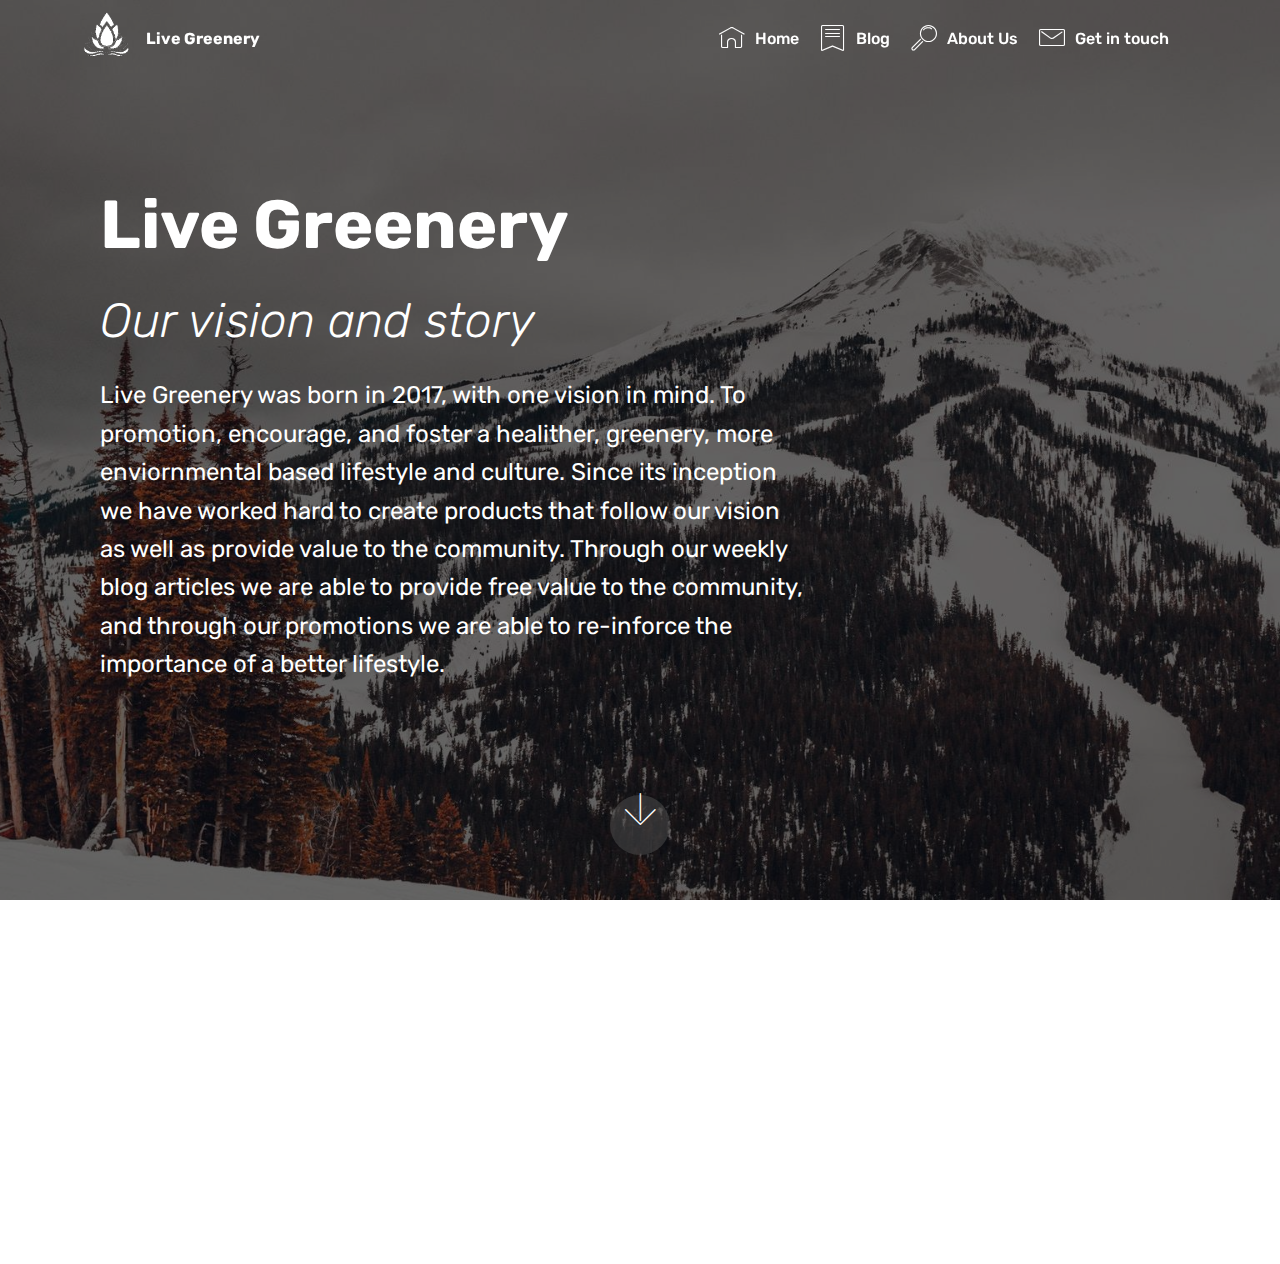
==== commit 53e31075: "create github pages" ====
--- a/About Us.html
+++ b/About Us.html
@@ -40,13 +40,12 @@
         <div class="menu-logo">
             <div class="navbar-brand">
                 <span class="navbar-logo">
-                    <a href="https://mobirise.com">
+                    <a href="index.html">
                          <img src="assets/images/new-business-icon-white-576x792.png" alt="Mobirise" title="" style="height: 3.8rem;">
                     </a>
                 </span>
                 <span class="navbar-caption-wrap"><a class="navbar-caption text-white display-4" href="https://mobirise.com">
-                        MOBIRISE
-                    </a></span>
+                        Live Greenery</a></span>
             </div>
         </div>
         <div class="collapse navbar-collapse" id="navbarSupportedContent">
@@ -66,7 +65,7 @@
     </nav>
 </section>
 
-<section class="engine"><a href="https://mobirise.ws/j">design free website</a></section><section class="header9 cid-qJikiDOAEH mbr-fullscreen" id="header9-1a">
+<section class="engine"><a href="https://mobirise.ws/b">best free site creator</a></section><section class="header9 cid-qJikiDOAEH mbr-fullscreen" id="header9-1a">
 
     
 
@@ -127,7 +126,7 @@
                     <div data-form-alert="" hidden="" class="align-center">Thanks for filling out the form!</div>
 
                     <form class="form-inline" action="https://mobirise.com/" method="post" data-form-title="Mobirise Form">
-                        <input type="hidden" value="qZMez17HcYS06muK89UiDVrMTux/XnSE6+uDxtjiaej390Lfk5R8cMfjNK+kO6gsmZQcv+Yr477SGs6v4Wx9xCOIa80IqDabatqs9NBLFmuCtlm3gmY9JcuaXGSIqFp6" data-form-email="true">
+                        <input type="hidden" value="kBA3MGAXWMHmE/A7FLwhU7tZc6GYcdsKmzULDc53alq1GRnBOAk9hj3oCEnk1+QTVPivdMvTfkvmqLtDG5AzeGLvl/qXVQE2NqQmzGLh2TjfXUV7qoBEwjSPv3zxJKws" data-form-email="true">
                         <div class="form-group">
                             <input type="email" class="form-control input-sm input-inverse my-2" name="email" required="" data-form-field="Email" placeholder="Email" id="email-footer4-1b">
                         </div>
